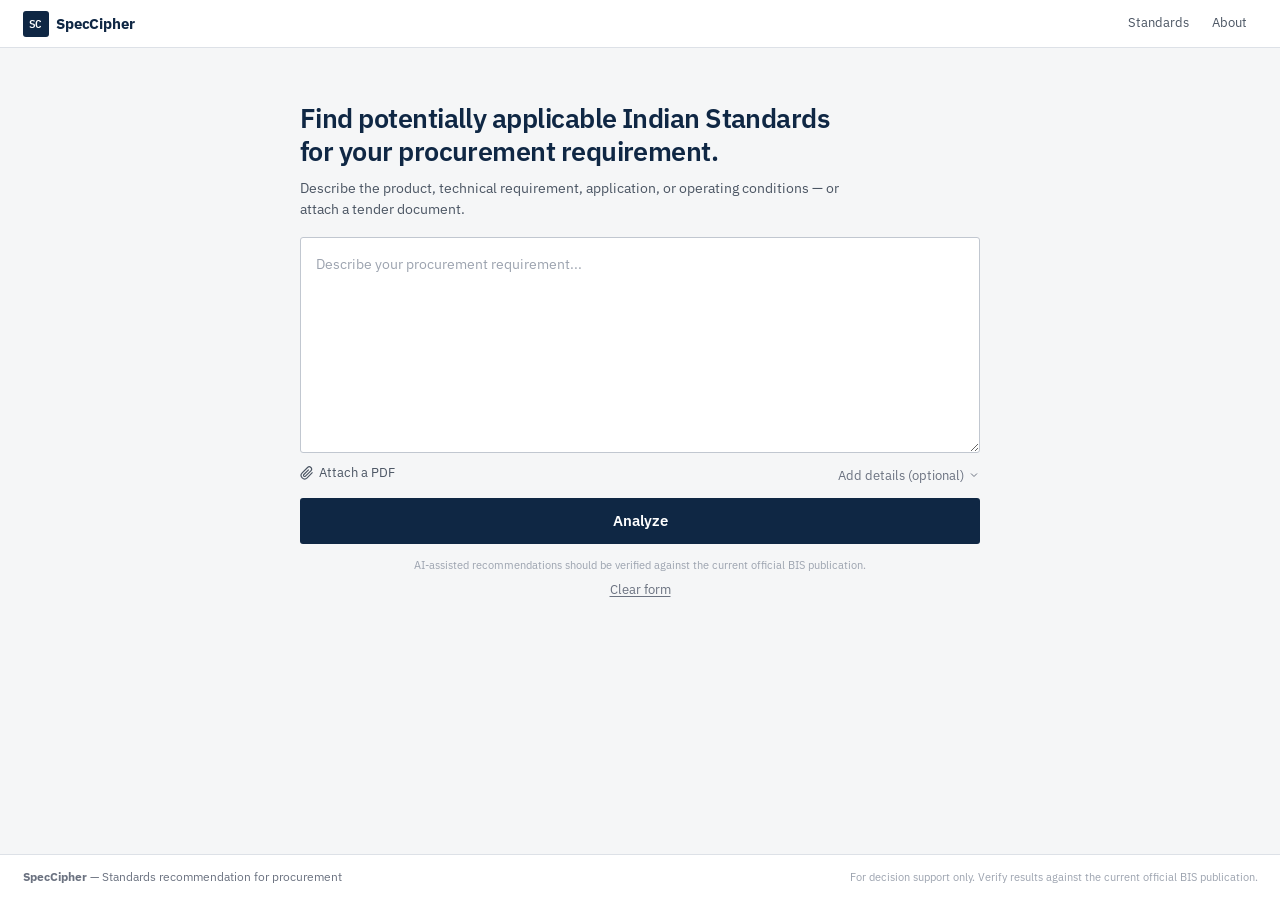
==== frontend/index.html @ 893dad4c "refactor: rename frontend directory" ====
<!DOCTYPE html>
<html lang="en">
<head>
  <meta charset="UTF-8">
  <meta name="viewport" content="width=device-width, initial-scale=1.0">
  <title>SpecCipher — Find Indian Standards for Procurement</title>
  <meta name="description" content="Describe a procurement requirement or upload a tender document to identify potentially applicable Indian Standards.">
  <link rel="stylesheet" href="css/style.css">
  <link rel="stylesheet" href="css/responsive.css">
</head>
<body>

  <header class="app-header">
    <div class="header-container">

      <!-- Logo ekhane -->
      <a class="brand-logo" data-view-target="new-analysis" href="#" role="button">
        <div class="brand-glyph" aria-hidden="true">SC</div>
        SpecCipher
      </a>

      <nav class="header-nav" aria-label="Main navigation">
        <button class="nav-btn" data-view-target="search" id="nav-search">
          Standards
        </button>

        <button class="nav-btn" data-view-target="about" id="nav-about">
          About
        </button>
      </nav>

    </div>
  </header>

  <main class="main-wrapper" id="main-content">

    <section
      class="view-section active"
      id="view-new-analysis"
      aria-label="Analyze a specification"
    >
      <form id="spec-analysis-form" novalidate>
        <div class="tool-screen">

          <h1 class="tool-heading">
            Find potentially applicable Indian Standards<br>
            for your procurement requirement.
          </h1>

          <p class="tool-subtext">
            Describe the product, technical requirement, application,
            or operating conditions — or attach a tender document.
          </p>

          <textarea
            id="spec-raw-text"
            class="spec-textarea"
            placeholder="Describe your procurement requirement..."
            rows="8"
            aria-label="Procurement specification"
          ></textarea>

          <!-- File attach aar optional details -->
          <div class="tool-secondary-row">
            <div>
              <input
                type="file"
                id="spec-file-input"
                class="file-hidden-input"
                accept=".pdf,.txt"
                aria-label="Attach a PDF or text document"
              >

              <div
                id="spec-dropzone"
                class="upload-inline-btn"
                role="button"
                tabindex="0"
                aria-label="Attach a PDF"
              >
                <svg
                  width="14"
                  height="14"
                  viewBox="0 0 24 24"
                  fill="none"
                  stroke="currentColor"
                  stroke-width="2"
                  aria-hidden="true"
                >
                  <path d="M21.44 11.05l-9.19 9.19a6 6 0 0 1-8.49-8.49l9.19-9.19a4 4 0 0 1 5.66 5.66l-9.2 9.19a2 2 0 0 1-2.83-2.83l8.49-8.48" />
                </svg>
                Attach a PDF
              </div>
            </div>

            <button
              type="button"
              class="structured-toggle-btn"
              id="toggle-structured-fields"
              aria-expanded="false"
              aria-controls="structured-fields-container"
            >
              Add details (optional)

              <svg
                width="12"
                height="12"
                viewBox="0 0 24 24"
                fill="none"
                stroke="currentColor"
                stroke-width="2"
                aria-hidden="true"
              >
                <polyline points="6 9 12 15 18 9"></polyline>
              </svg>
            </button>
          </div>

          <!-- File select korar por ekhane dekhabe -->
          <div
            class="selected-file-card"
            id="selected-file-preview"
            role="status"
          >
            <div class="file-meta-info">
              <div class="file-type-icon" aria-hidden="true">PDF</div>

              <div>
                <div class="file-name-text" id="file-preview-name">
                  document.pdf
                </div>
                <div class="file-size-text" id="file-preview-size">
                  —
                </div>
              </div>
            </div>

            <button
              type="button"
              class="btn btn-outline btn-sm"
              id="btn-remove-file"
            >
              Remove
            </button>
          </div>

          <!-- Optional details -->
          <div
            class="structured-fields-grid"
            id="structured-fields-container"
            style="display:none;"
            aria-hidden="true"
          >
            <div class="form-group">
              <label for="spec-product" class="form-label">
                Product / item
              </label>
              <input
                type="text"
                id="spec-product"
                class="input-text"
                placeholder="e.g. Submersible pump"
              >
            </div>

            <div class="form-group">
              <label for="spec-application" class="form-label">
                Application
              </label>
              <input
                type="text"
                id="spec-application"
                class="input-text"
                placeholder="e.g. Agricultural irrigation"
              >
            </div>

            <div class="form-group">
              <label for="spec-tech-specs" class="form-label">
                Technical parameters
              </label>
              <input
                type="text"
                id="spec-tech-specs"
                class="input-text"
                placeholder="e.g. 15 kW, 415V, IP68"
              >
            </div>

            <div class="form-group">
              <label for="spec-quantity" class="form-label">
                Quantity
              </label>
              <input
                type="number"
                id="spec-quantity"
                class="input-text"
                placeholder="e.g. 100"
                min="1"
              >
            </div>
          </div>

          <button
            type="submit"
            class="tool-analyze-btn"
            id="btn-submit-analysis"
          >
            Analyze
          </button>

          <p class="tool-disclaimer">
            AI-assisted recommendations should be verified against
            the current official BIS publication.
          </p>

          <div class="tool-clear-link">
            <button
              type="button"
              class="btn-text-link"
              id="btn-clear-spec"
            >
              Clear form
            </button>
          </div>

        </div>
      </form>
    </section>

    <section
      class="view-section"
      id="view-results"
      aria-label="Analysis results"
    >
      <div class="results-back-nav">
        <div class="results-back-nav-left">
          <button class="btn-text-link" data-view-target="new-analysis">
            ← New search
          </button>
        </div>

        <div
          class="results-compare-hint"
          id="results-compare-hint"
          style="display:none;"
        ></div>
      </div>

      <div class="empty-state-box" id="results-empty-state">
        <svg
          class="empty-state-icon"
          viewBox="0 0 24 24"
          fill="none"
          stroke="currentColor"
          stroke-width="1.5"
          aria-hidden="true"
        >
          <path d="M14 2H6a2 2 0 0 0-2 2v16a2 2 0 0 0 2 2h12a2 2 0 0 0 2-2V8z"></path>
          <polyline points="14 2 14 8 20 8"></polyline>
          <line x1="16" y1="13" x2="8" y2="13"></line>
          <line x1="16" y1="17" x2="8" y2="17"></line>
        </svg>

        <div class="empty-state-title">
          No analysis yet
        </div>

        <div class="empty-state-desc">
          Submit a procurement specification to begin.
          Results will appear here.
        </div>

        <div class="empty-state-actions">
          <button class="btn btn-primary" data-view-target="new-analysis">
            Analyze a specification
          </button>
        </div>
      </div>

      <div
        class="results-container"
        id="results-content-area"
        style="display:none;"
      >
        <div class="results-summary-banner">
          <div>
            <div
              class="query-meta-title"
              id="result-query-timestamp"
            >
              Analysis
            </div>

            <div
              class="query-text-preview"
              id="result-query-preview"
            >
              Procurement requirement
            </div>
          </div>

          <div class="results-action-group">
            <button
              class="btn btn-outline btn-sm"
              id="btn-refine-spec"
            >
              Refine specification
            </button>
          </div>
        </div>

        <div class="understood-specs-card">
          <div class="panel-header">
            <div class="panel-title">
              <svg
                width="14"
                height="14"
                viewBox="0 0 24 24"
                fill="none"
                stroke="currentColor"
                stroke-width="2"
                aria-hidden="true"
              >
                <polyline points="20 6 9 17 4 12"></polyline>
              </svg>
              What we understood
            </div>
          </div>

          <div
            class="specs-grid-layout"
            id="understood-specs-grid"
          ></div>

          <div
            class="missing-info-banner"
            id="missing-info-box"
            style="display:none;"
            role="status"
          >
            <svg
              class="missing-info-icon"
              width="16"
              height="16"
              viewBox="0 0 24 24"
              fill="none"
              stroke="currentColor"
              stroke-width="2"
              aria-hidden="true"
            >
              <circle cx="12" cy="12" r="10"></circle>
              <line x1="12" y1="8" x2="12" y2="12"></line>
              <line x1="12" y1="16" x2="12.01" y2="16"></line>
            </svg>

            <div>
              <div class="missing-info-title">
                Specification incomplete
              </div>

              <div>
                Providing the following may improve matching accuracy:
              </div>

              <ul
                class="missing-info-list"
                id="missing-info-list"
              ></ul>

              <div style="margin-top:0.65rem;">
                <button
                  class="btn btn-sm btn-secondary"
                  data-view-target="new-analysis"
                >
                  Refine specification
                </button>
              </div>
            </div>
          </div>
        </div>

        <div
          class="institutional-notice"
          id="results-global-warnings"
          style="display:none; background:var(--status-low-bg); border-color:var(--status-low-border); color:var(--status-low-text);"
          role="alert"
        ></div>

        <div class="ranked-standards-section">
          <div class="standards-count-header">
            <div
              class="standards-count-title"
              id="recommendations-count-text"
            >
              Potentially applicable standards
            </div>

            <div
              class="standards-filter-pills"
              role="group"
              aria-label="Filter results"
            >
              <button class="filter-pill active" data-filter="all">
                All
              </button>

              <button class="filter-pill" data-filter="high">
                High confidence
              </button>

              <button class="filter-pill" data-filter="moderate">
                Moderate
              </button>

              <button class="filter-pill" data-filter="current">
                Current only
              </button>
            </div>
          </div>

          <div
            id="ranked-standards-list"
            style="display:flex; flex-direction:column; gap:0.65rem;"
          ></div>
        </div>
      </div>
    </section>

    <section
      class="view-section"
      id="view-search"
      aria-label="Search Indian Standards"
    >
      <div class="view-header">
        <div class="view-title-group-actions">
          <div>
            <div class="view-pretitle">Standards</div>
            <h1 class="view-title">Search Indian Standards</h1>
            <p class="view-description">
              Look up a standard by IS number or keyword.
            </p>
          </div>
        </div>
      </div>

      <div class="search-bar-card">
        <form id="standards-search-form">
          <div class="search-input-group">
            <input
              type="text"
              id="search-query-input"
              class="search-field"
              placeholder="IS number or product keyword..."
              aria-label="Search standards"
            >

            <button type="submit" class="btn btn-primary">
              <svg
                width="14"
                height="14"
                viewBox="0 0 24 24"
                fill="none"
                stroke="currentColor"
                stroke-width="2"
                aria-hidden="true"
              >
                <circle cx="11" cy="11" r="8"></circle>
                <line x1="21" y1="21" x2="16.65" y2="16.65"></line>
              </svg>
              Search
            </button>
          </div>
        </form>
      </div>

      <div
        class="empty-state-box"
        id="search-empty-state"
      >
        <svg
          class="empty-state-icon"
          viewBox="0 0 24 24"
          fill="none"
          stroke="currentColor"
          stroke-width="1.5"
          aria-hidden="true"
        >
          <circle cx="11" cy="11" r="8"></circle>
          <line x1="21" y1="21" x2="16.65" y2="16.65"></line>
        </svg>

        <div class="empty-state-title">
          Search the standards catalog
        </div>

        <div class="empty-state-desc">
          Enter an IS number or keyword to search Indian Standards.
        </div>
      </div>

      <div
        class="search-results-table-wrapper"
        id="search-results-wrapper"
        style="display:none;"
      >
        <div
          style="padding:0.6rem 1rem; font-size:0.72rem; color:var(--text-tertiary); border-bottom:1px solid var(--border-default);"
          id="search-results-stats"
          role="status"
        >
          Search results
        </div>

        <table class="tech-table">
          <thead>
            <tr>
              <th style="width:130px;">Standard</th>
              <th>Title</th>
              <th style="width:100px;">Status</th>
              <th style="width:140px; text-align:right;">Action</th>
            </tr>
          </thead>
          <tbody id="search-results-tbody"></tbody>
        </table>
      </div>
    </section>

    <section
      class="view-section"
      id="view-about"
      aria-label="About SpecCipher"
    >
      <div class="view-header">
        <div>
          <div class="view-pretitle">About</div>
          <h1 class="view-title">SpecCipher</h1>
          <p class="view-description">
            Standards recommendation for procurement specifications.
          </p>
        </div>
      </div>

      <article class="about-article">
        <h2>What it does</h2>
        <p>
          SpecCipher helps identify potentially applicable Bureau of Indian
          Standards (BIS) specifications for a procurement requirement.
          Provide a description of what you are procuring and review the
          ranked standards returned by the system.
        </p>

        <h2>How to use it</h2>
        <ul>
          <li>Describe the product, requirement, application, or operating conditions.</li>
          <li>Attach a tender or specification PDF when needed.</li>
          <li>Select Analyze and review the results.</li>
          <li>Open a result to inspect its scope, reasoning, evidence, and related standards.</li>
        </ul>

        <h2>Limitations</h2>
        <p>
          SpecCipher is a <strong>decision-support tool only</strong>.
          Results are indicative and should be verified against the current
          official BIS publication before use in tender documents, procurement
          contracts, or compliance decisions.
        </p>

        <p>
          SpecCipher is not affiliated with or operated by the Bureau of Indian Standards.
        </p>
      </article>
    </section>

  </main>

  <div
    class="analysis-progress-modal"
    id="analysis-progress-modal"
    role="dialog"
    aria-modal="true"
    aria-label="Analyzing specification"
  >
    <div class="progress-box">
      <div class="progress-header">
        <div class="progress-title">Analyzing specification</div>
      </div>

      <div
        class="progress-bar-wrap"
        role="progressbar"
        aria-label="Analysis in progress"
      >
        <div class="progress-bar-fill"></div>
      </div>

      <div class="progress-stepper-list">
        <div class="progress-step-item pending" id="step-item-1">
          <div class="step-num-indicator" aria-hidden="true">01</div>
          <div class="step-content-meta">
            <div class="step-name">Please wait</div>
            <div class="step-desc">Your specification is being processed.</div>
          </div>
        </div>
      </div>
    </div>
  </div>

  <div
    class="drawer-overlay"
    id="standard-details-drawer"
    role="dialog"
    aria-modal="true"
    aria-label="Standard details"
  >
    <div class="drawer-panel">
      <div class="drawer-header">
        <div>
          <div class="drawer-header-meta">
            <span class="standard-id-tag" id="drawer-standard-id">IS —</span>
            <span class="status-badge current" id="drawer-status-badge">Active</span>
            <span class="brand-badge" id="drawer-version-tag" style="display:none;"></span>
          </div>

          <div class="drawer-title" id="drawer-standard-title">
            Standard title
          </div>
        </div>

        <button class="drawer-close-btn" aria-label="Close">
          ✕
        </button>
      </div>

      <div class="drawer-body">
        <div class="document-meta-grid">
          <div class="doc-meta-item">
            <div class="doc-meta-label">Relevance</div>
            <div class="doc-meta-val" id="drawer-score-val">—</div>
          </div>

          <div class="doc-meta-item">
            <div class="doc-meta-label">Confidence</div>
            <div class="doc-meta-val" id="drawer-conf-val">—</div>
          </div>

          <div class="doc-meta-item">
            <div class="doc-meta-label">Evidence excerpts</div>
            <div class="doc-meta-val" id="drawer-clauses-count">—</div>
          </div>
        </div>

        <div>
          <div class="detail-section-title">Scope</div>
          <div class="scope-text-block" id="drawer-scope-content">
            Scope information provided by the backend.
          </div>
        </div>

        <div>
          <div class="detail-section-title">Why this result</div>
          <div class="matched-tags-list" id="drawer-matched-list"></div>
        </div>

        <div>
          <div class="detail-section-title">Supporting evidence</div>
          <div class="evidence-card-list" id="drawer-evidence-list"></div>
        </div>

        <div>
          <div class="detail-section-title">Related standards</div>
          <div class="relationship-graph-container">
            <div
              id="graph-empty-state"
              class="empty-state-box"
              style="padding:1.5rem 1rem; border:none;"
            >
              <div class="empty-state-desc">
                No related standards data returned for this result.
              </div>
            </div>

            <svg
              id="standards-graph-svg"
              class="graph-svg-wrapper"
              style="display:none;"
              aria-label="Related standards graph"
            ></svg>

            <div class="graph-legend">
              <div class="legend-item">
                <span class="legend-color" style="background:#0f2744;"></span>
                Target
              </div>
              <div class="legend-item">
                <span class="legend-color" style="background:#1d4ed8;"></span>
                Test standard
              </div>
              <div class="legend-item">
                <span class="legend-color" style="background:#ea580c;"></span>
                Safety standard
              </div>
              <div class="legend-item">
                <span class="legend-color" style="background:#16a34a;"></span>
                Normative reference
              </div>
              <div class="legend-item">
                <span class="legend-color" style="background:#7c3aed;"></span>
                Allied standard
              </div>
            </div>
          </div>
        </div>
      </div>
    </div>
  </div>

  <footer class="app-footer">
    <div class="footer-container">
      <div>
        <strong>SpecCipher</strong>
        — Standards recommendation for procurement
      </div>

      <div class="footer-disclaimer">
        For decision support only. Verify results against the current official BIS publication.
      </div>
    </div>
  </footer>

  <script src="js/config.js"></script>
  <script src="js/api.js"></script>
  <script src="js/ui.js"></script>
  <script src="js/graph.js"></script>
  <script src="js/details.js"></script>
  <script src="js/results.js"></script>
  <script src="js/search.js"></script>
  <script src="js/analyze.js"></script>
  <script src="js/app.js"></script>

</body>
</html>
---- frontend/css/style.css ----
@import url('https://fonts.googleapis.com/css2?family=IBM+Plex+Mono:ital,wght@0,400;0,500;0,600;1,400&family=IBM+Plex+Sans:ital,wght@0,300;0,400;0,500;0,600;0,700;1,400&display=swap');

:root {
  --bg-app: #f5f6f7;
  --bg-surface: #ffffff;
  --bg-surface-elevated: #f1f3f5;
  --bg-subtle: #f8f9fa;
  --bg-muted: #e8eaed;

  --text-primary: #1a1d23;
  --text-secondary: #4b5563;
  --text-tertiary: #6b7280;
  --text-muted: #9ca3af;

  --brand-primary: #0f2744;
  --brand-primary-light: #1a3a5c;
  --brand-accent: #1d4ed8;
  --brand-accent-hover: #1e40af;
  --brand-focus-ring: rgba(29, 78, 216, 0.18);

  --status-high-bg: #f0fdf4;
  --status-high-text: #14532d;
  --status-high-border: #bbf7d0;
  --status-high-dot: #16a34a;

  --status-mod-bg: #fffbeb;
  --status-mod-text: #78350f;
  --status-mod-border: #fde68a;
  --status-mod-dot: #d97706;

  --status-low-bg: #fff7ed;
  --status-low-text: #9a3412;
  --status-low-border: #fed7aa;
  --status-low-dot: #ea580c;

  --status-withdrawn-bg: #fef2f2;
  --status-withdrawn-text: #991b1b;
  --status-withdrawn-border: #fecaca;

  --status-info-bg: #eff6ff;
  --status-info-text: #1e3a8a;
  --status-info-border: #bfdbfe;

  --border-strong: #c1c7d0;
  --border-default: #dde1e7;
  --border-subtle: #edf0f3;

  --shadow-sm: 0 1px 2px rgba(15, 23, 42, 0.04);
  --shadow-md: 0 2px 8px rgba(15, 23, 42, 0.07);
  --shadow-lg: 0 4px 20px rgba(15, 23, 42, 0.10);
  --shadow-drawer: -2px 0 24px rgba(15, 23, 42, 0.10);

  --font-sans: "IBM Plex Sans", "Inter", system-ui, -apple-system, sans-serif;
  --font-mono: "IBM Plex Mono", "Courier New", monospace;

  --header-height: 48px;
  --max-content-width: 1280px;
  --tool-max-width: 680px;

  --radius-xs: 2px;
  --radius-sm: 3px;
  --radius-md: 4px;
}

*,
*::before,
*::after {
  box-sizing: border-box;
  margin: 0;
  padding: 0;
}

html {
  font-size: 15px;
  font-family: var(--font-sans);
  color: var(--text-primary);
  background: var(--bg-app);
  line-height: 1.55;
  -webkit-font-smoothing: antialiased;
}

body {
  min-height: 100vh;
  display: flex;
  flex-direction: column;
  background: var(--bg-app);
}

a {
  color: var(--brand-accent);
  text-decoration: none;
}

a:hover {
  text-decoration: underline;
}

button,
input,
textarea,
select {
  font-family: inherit;
  font-size: inherit;
}

code,
kbd,
samp,
pre {
  font-family: var(--font-mono);
}

.app-header {
  height: var(--header-height);
  background: var(--bg-surface);
  border-bottom: 1px solid var(--border-default);
  position: sticky;
  top: 0;
  z-index: 100;
}

.header-container {
  max-width: var(--max-content-width);
  margin: 0 auto;
  height: 100%;
  padding: 0 1.5rem;
  display: flex;
  align-items: center;
  justify-content: space-between;
  gap: 1.5rem;
}

.brand-logo {
  display: flex;
  align-items: center;
  gap: 0.5rem;
  font-size: 1rem;
  font-weight: 700;
  color: var(--brand-primary);
  letter-spacing: -0.01em;
  text-decoration: none;
  flex-shrink: 0;
}

.brand-logo:hover {
  text-decoration: none;
  color: var(--brand-primary);
}

.brand-glyph {
  width: 26px;
  height: 26px;
  background: var(--brand-primary);
  color: #fff;
  border-radius: var(--radius-sm);
  display: flex;
  align-items: center;
  justify-content: center;
  font-family: var(--font-mono);
  font-size: 0.72rem;
  font-weight: 600;
  flex-shrink: 0;
}

.header-nav {
  display: flex;
  align-items: center;
  gap: 0.1rem;
}

.hidden-nav-compat {
  display: none;
  pointer-events: none;
  position: absolute;
  visibility: hidden;
}

.nav-btn {
  background: transparent;
  border: 1px solid transparent;
  border-radius: var(--radius-sm);
  padding: 0.35rem 0.65rem;
  font-size: 0.855rem;
  font-weight: 400;
  color: var(--text-secondary);
  cursor: pointer;
  display: inline-flex;
  align-items: center;
  gap: 0.35rem;
  transition: color 0.12s, background 0.12s;
  line-height: 1;
  white-space: nowrap;
}

.nav-btn:hover {
  color: var(--text-primary);
  background: var(--bg-surface-elevated);
}

.nav-btn.active {
  color: var(--brand-primary);
  font-weight: 600;
  background: var(--bg-surface-elevated);
  border-color: var(--border-default);
}

.nav-btn .badge {
  background: var(--border-strong);
  color: var(--text-primary);
  font-family: var(--font-mono);
  font-size: 0.65rem;
  padding: 0.05rem 0.28rem;
  border-radius: 2px;
  font-weight: 600;
}

.main-wrapper {
  flex: 1;
  max-width: var(--max-content-width);
  width: 100%;
  margin: 0 auto;
  padding: 0 1.5rem;
}

.view-section {
  display: none;
}

.view-section.active {
  display: block;
  animation: fadeIn 0.12s ease;
}

@keyframes fadeIn {
  from {
    opacity: 0;
  }

  to {
    opacity: 1;
  }
}

.tool-screen {
  max-width: var(--tool-max-width);
  margin: 0 auto;
  padding: 3.5rem 0 4rem;
}

.tool-heading {
  font-size: 1.8rem;
  font-weight: 600;
  color: var(--brand-primary);
  line-height: 1.25;
  letter-spacing: -0.02em;
  margin-bottom: 0.65rem;
}

.tool-subtext {
  font-size: 0.9rem;
  color: var(--text-secondary);
  line-height: 1.6;
  margin-bottom: 1.1rem;
  max-width: 560px;
}

.spec-textarea {
  width: 100%;
  min-height: 200px;
  padding: 1rem;
  background: var(--bg-surface);
  border: 1px solid var(--border-strong);
  border-radius: var(--radius-sm);
  font-family: var(--font-sans);
  font-size: 0.93rem;
  color: var(--text-primary);
  line-height: 1.65;
  resize: vertical;
  transition: border-color 0.12s, box-shadow 0.12s;
  display: block;
}

.spec-textarea:focus {
  outline: none;
  border-color: var(--brand-accent);
  box-shadow: 0 0 0 3px var(--brand-focus-ring);
}

.spec-textarea::placeholder {
  color: var(--text-muted);
}

.tool-secondary-row {
  display: flex;
  align-items: center;
  justify-content: space-between;
  margin-top: 0.65rem;
  margin-bottom: 0.75rem;
  gap: 1rem;
}

.upload-inline-btn {
  display: inline-flex;
  align-items: center;
  gap: 0.35rem;
  font-size: 0.84rem;
  color: var(--text-secondary);
  cursor: pointer;
  background: none;
  border: none;
  padding: 0;
  transition: color 0.12s;
  user-select: none;
}

.upload-inline-btn:hover {
  color: var(--text-primary);
}

.upload-inline-btn svg {
  flex-shrink: 0;
}

.upload-inline-btn.dragover {
  color: var(--brand-accent);
}

.file-hidden-input {
  display: none;
}

.structured-toggle-btn {
  display: inline-flex;
  align-items: center;
  gap: 0.3rem;
  font-size: 0.84rem;
  color: var(--text-tertiary);
  background: none;
  border: none;
  cursor: pointer;
  padding: 0;
  transition: color 0.12s;
}

.structured-toggle-btn:hover {
  color: var(--text-secondary);
}

.selected-file-card {
  display: none;
  background: var(--bg-subtle);
  border: 1px solid var(--border-default);
  border-radius: var(--radius-sm);
  padding: 0.6rem 0.85rem;
  margin-bottom: 0.75rem;
  align-items: center;
  justify-content: space-between;
  gap: 1rem;
}

.selected-file-card.visible {
  display: flex;
}

.file-meta-info {
  display: flex;
  align-items: center;
  gap: 0.55rem;
}

.file-type-icon {
  width: 26px;
  height: 26px;
  background: var(--bg-surface-elevated);
  border: 1px solid var(--border-default);
  border-radius: var(--radius-xs);
  display: flex;
  align-items: center;
  justify-content: center;
  font-family: var(--font-mono);
  font-size: 0.6rem;
  font-weight: 600;
  color: var(--text-secondary);
  flex-shrink: 0;
}

.file-name-text {
  font-size: 0.84rem;
  font-weight: 500;
  color: var(--text-primary);
  max-width: 260px;
  white-space: nowrap;
  overflow: hidden;
  text-overflow: ellipsis;
}

.file-size-text {
  font-family: var(--font-mono);
  font-size: 0.7rem;
  color: var(--text-tertiary);
}

.structured-fields-grid {
  display: grid;
  grid-template-columns: 1fr 1fr;
  gap: 0.85rem;
  margin-bottom: 0.85rem;
  padding: 1rem;
  background: var(--bg-subtle);
  border: 1px solid var(--border-default);
  border-radius: var(--radius-sm);
}

.form-group {
  display: flex;
  flex-direction: column;
  gap: 0.3rem;
}

.form-label {
  font-size: 0.8rem;
  font-weight: 500;
  color: var(--text-secondary);
}

.input-text {
  padding: 0.5rem 0.75rem;
  background: var(--bg-surface);
  border: 1px solid var(--border-strong);
  border-radius: var(--radius-sm);
  font-size: 0.88rem;
  color: var(--text-primary);
  transition: border-color 0.12s, box-shadow 0.12s;
}

.input-text:focus {
  outline: none;
  border-color: var(--brand-accent);
  box-shadow: 0 0 0 3px var(--brand-focus-ring);
}

.tool-analyze-btn {
  width: 100%;
  padding: 0.9rem;
  font-size: 1rem;
  font-weight: 600;
  border-radius: var(--radius-sm);
  background: var(--brand-primary);
  color: #fff;
  border: none;
  cursor: pointer;
  display: flex;
  align-items: center;
  justify-content: center;
  gap: 0.5rem;
  transition: background 0.12s;
  margin-top: 0.25rem;
}

.tool-analyze-btn:hover {
  background: var(--brand-primary-light);
}

.tool-analyze-btn:focus-visible {
  outline: 2px solid var(--brand-accent);
  outline-offset: 2px;
}

.tool-analyze-btn:disabled {
  opacity: 0.5;
  cursor: not-allowed;
}

.tool-disclaimer {
  font-size: 0.76rem;
  color: var(--text-muted);
  text-align: center;
  line-height: 1.55;
  margin-top: 0.85rem;
}

.tool-clear-link {
  display: flex;
  justify-content: center;
  margin-top: 0.5rem;
}

.btn-text-link {
  background: none;
  border: none;
  font-family: inherit;
  font-size: 0.84rem;
  color: var(--text-tertiary);
  cursor: pointer;
  padding: 0;
  text-decoration: underline;
  text-underline-offset: 2px;
  transition: color 0.12s;
}

.btn-text-link:hover {
  color: var(--text-secondary);
}

.institutional-notice {
  background: var(--bg-surface);
  border: 1px solid var(--border-default);
  border-left: 3px solid var(--border-strong);
  padding: 0.7rem 1rem;
  border-radius: 0 var(--radius-sm) var(--radius-sm) 0;
  margin-bottom: 1.25rem;
  display: flex;
  align-items: flex-start;
  gap: 0.65rem;
  font-size: 0.83rem;
  color: var(--text-secondary);
  line-height: 1.5;
}

.notice-icon {
  color: var(--text-tertiary);
  flex-shrink: 0;
  margin-top: 0.1rem;
}

.notice-title {
  font-weight: 600;
  color: var(--text-primary);
  margin-bottom: 0.1rem;
}

.view-header {
  padding: 2rem 0 1.5rem;
  border-bottom: 1px solid var(--border-default);
  margin-bottom: 1.5rem;
}

.view-pretitle {
  font-size: 0.7rem;
  font-weight: 500;
  color: var(--text-tertiary);
  margin-bottom: 0.25rem;
  text-transform: uppercase;
  letter-spacing: 0.04em;
}

.view-title {
  font-size: 1.4rem;
  font-weight: 600;
  color: var(--brand-primary);
  letter-spacing: -0.01em;
  line-height: 1.3;
}

.view-title-group-actions {
  display: flex;
  align-items: flex-start;
  justify-content: space-between;
  flex-wrap: wrap;
  gap: 1rem;
}

.view-description {
  margin-top: 0.3rem;
  font-size: 0.88rem;
  color: var(--text-secondary);
  line-height: 1.55;
}

.btn {
  display: inline-flex;
  align-items: center;
  justify-content: center;
  gap: 0.4rem;
  font-weight: 500;
  font-size: 0.875rem;
  padding: 0.5rem 0.9rem;
  border-radius: var(--radius-sm);
  border: 1px solid transparent;
  cursor: pointer;
  transition: all 0.12s;
  line-height: 1.2;
}

.btn-primary {
  background: var(--brand-primary);
  color: #fff;
  border-color: var(--brand-primary);
}

.btn-primary:hover {
  background: var(--brand-primary-light);
  border-color: var(--brand-primary-light);
}

.btn-accent {
  background: var(--brand-accent);
  color: #fff;
  border-color: var(--brand-accent);
}

.btn-accent:hover {
  background: var(--brand-accent-hover);
  border-color: var(--brand-accent-hover);
}

.btn-secondary {
  background: var(--bg-surface);
  color: var(--text-primary);
  border-color: var(--border-strong);
}

.btn-secondary:hover {
  background: var(--bg-surface-elevated);
}

.btn-outline {
  background: transparent;
  color: var(--text-secondary);
  border-color: var(--border-default);
}

.btn-outline:hover {
  background: var(--bg-surface-elevated);
  color: var(--text-primary);
  border-color: var(--border-strong);
}

.btn-sm {
  padding: 0.28rem 0.55rem;
  font-size: 0.8rem;
  border-radius: var(--radius-xs);
}

.btn-lg {
  padding: 0.65rem 1.25rem;
  font-size: 0.95rem;
}

.btn:disabled {
  opacity: 0.5;
  cursor: not-allowed;
}

.btn:focus-visible {
  outline: 2px solid var(--brand-accent);
  outline-offset: 2px;
}

.dashboard-panel {
  background: var(--bg-surface);
  border: 1px solid var(--border-default);
  border-radius: var(--radius-md);
  padding: 1.25rem 1.5rem;
}

.panel-header {
  display: flex;
  align-items: center;
  justify-content: space-between;
  margin-bottom: 1rem;
  padding-bottom: 0.65rem;
  border-bottom: 1px solid var(--border-subtle);
}

.panel-title {
  font-size: 0.875rem;
  font-weight: 600;
  color: var(--text-primary);
  display: flex;
  align-items: center;
  gap: 0.35rem;
}

.system-info-list {
  display: flex;
  flex-direction: column;
  gap: 0;
}

.info-row {
  display: flex;
  justify-content: space-between;
  align-items: center;
  padding: 0.5rem 0;
  border-bottom: 1px solid var(--border-subtle);
}

.info-row:last-child {
  border-bottom: none;
}

.info-label {
  font-size: 0.82rem;
  color: var(--text-secondary);
}

.info-val {
  font-family: var(--font-mono);
  font-size: 0.78rem;
  font-weight: 500;
  color: var(--text-primary);
}

.results-back-nav {
  padding: 1.1rem 0 0.65rem;
  border-bottom: 1px solid var(--border-subtle);
  margin-bottom: 1.25rem;
  display: flex;
  align-items: center;
  justify-content: space-between;
  flex-wrap: wrap;
  gap: 0.75rem;
}

.results-back-nav-left {
  display: flex;
  align-items: center;
  gap: 1rem;
}

.results-compare-hint {
  font-size: 0.78rem;
  color: var(--text-tertiary);
}

.results-container {
  display: flex;
  flex-direction: column;
  gap: 1.5rem;
  padding-bottom: 3rem;
}

.results-summary-banner {
  background: var(--bg-surface);
  border: 1px solid var(--border-default);
  border-radius: var(--radius-md);
  padding: 1rem 1.25rem;
  display: flex;
  justify-content: space-between;
  align-items: center;
  flex-wrap: wrap;
  gap: 0.75rem;
}

.query-meta-title {
  font-size: 0.72rem;
  color: var(--text-tertiary);
  margin-bottom: 0.2rem;
}

.query-text-preview {
  font-size: 0.93rem;
  font-weight: 500;
  color: var(--brand-primary);
  max-width: 700px;
  line-height: 1.4;
}

.results-action-group {
  display: flex;
  gap: 0.4rem;
}

.understood-specs-card {
  background: var(--bg-surface);
  border: 1px solid var(--border-default);
  border-radius: var(--radius-md);
  padding: 1.1rem 1.25rem;
}

.understood-specs-card .panel-header {
  margin-bottom: 0;
}

.specs-grid-layout {
  margin-top: 0.75rem;
  display: flex;
  flex-direction: column;
  gap: 0;
}

.spec-parameter-cell {
  display: grid;
  grid-template-columns: 180px 1fr;
  gap: 0.75rem;
  padding: 0.5rem 0;
  border-bottom: 1px solid var(--border-subtle);
  align-items: baseline;
}

.spec-parameter-cell:last-child {
  border-bottom: none;
}

.param-key {
  font-size: 0.8rem;
  color: var(--text-tertiary);
}

.param-val {
  font-weight: 500;
  font-size: 0.875rem;
  color: var(--text-primary);
  word-break: break-word;
}

.missing-info-banner {
  background: var(--status-low-bg);
  border: 1px solid var(--status-low-border);
  border-left: 3px solid var(--status-low-dot);
  border-radius: 0 var(--radius-sm) var(--radius-sm) 0;
  padding: 0.8rem 1rem;
  margin-top: 0.85rem;
  display: flex;
  align-items: flex-start;
  gap: 0.65rem;
  font-size: 0.84rem;
}

.missing-info-icon {
  color: var(--status-low-dot);
  flex-shrink: 0;
  margin-top: 0.1rem;
}

.missing-info-title {
  font-weight: 600;
  font-size: 0.84rem;
  color: var(--status-low-text);
  margin-bottom: 0.2rem;
  display: flex;
  align-items: center;
  gap: 0.35rem;
}

.missing-info-list {
  font-size: 0.82rem;
  color: var(--status-low-text);
  padding-left: 1rem;
  margin-top: 0.25rem;
  opacity: 0.85;
}

.ranked-standards-section {
  display: flex;
  flex-direction: column;
  gap: 0.75rem;
}

.standards-count-header {
  display: flex;
  justify-content: space-between;
  align-items: center;
  padding-bottom: 0.65rem;
  border-bottom: 1px solid var(--border-default);
  flex-wrap: wrap;
  gap: 0.65rem;
}

.standards-count-title {
  font-size: 1rem;
  font-weight: 600;
  color: var(--brand-primary);
}

.standards-filter-pills {
  display: flex;
  gap: 0.35rem;
  flex-wrap: wrap;
}

.filter-pill {
  font-size: 0.75rem;
  background: var(--bg-surface);
  border: 1px solid var(--border-default);
  padding: 0.18rem 0.5rem;
  border-radius: var(--radius-xs);
  cursor: pointer;
  color: var(--text-secondary);
  transition: all 0.12s;
}

.filter-pill:hover {
  border-color: var(--border-strong);
  color: var(--text-primary);
}

.filter-pill.active {
  background: var(--brand-primary);
  color: #fff;
  border-color: var(--brand-primary);
  font-weight: 500;
}

.standard-record-card {
  background: var(--bg-surface);
  border: 1px solid var(--border-default);
  border-radius: var(--radius-md);
  overflow: hidden;
  transition: border-color 0.12s;
}

.standard-record-card:hover {
  border-color: var(--border-strong);
}

.standard-record-card.highlighted {
  border-color: var(--brand-accent);
  border-left-width: 3px;
}

.record-main-row {
  padding: 1.1rem 1.25rem;
  display: grid;
  grid-template-columns: 44px 1fr auto auto;
  gap: 1.1rem;
  align-items: start;
}

.rank-badge {
  font-family: var(--font-mono);
  font-size: 1rem;
  font-weight: 700;
  color: var(--text-muted);
  padding-top: 0.15rem;
  user-select: none;
}

.standard-info-col {
  display: flex;
  flex-direction: column;
  gap: 0.25rem;
}

.standard-code-row {
  display: flex;
  align-items: center;
  gap: 0.5rem;
  flex-wrap: wrap;
}

.standard-id-tag {
  font-family: var(--font-mono);
  font-size: 0.875rem;
  font-weight: 600;
  color: var(--brand-primary);
}

.brand-badge {
  display: inline-flex;
  align-items: center;
  padding: 0.08rem 0.4rem;
  background: var(--bg-surface-elevated);
  border: 1px solid var(--border-default);
  border-radius: var(--radius-xs);
  font-size: 0.68rem;
  font-weight: 400;
  color: var(--text-tertiary);
}

.status-badge {
  display: inline-flex;
  align-items: center;
  padding: 0.08rem 0.38rem;
  border-radius: var(--radius-xs);
  font-size: 0.67rem;
  font-weight: 500;
  border: 1px solid transparent;
}

.status-badge.current,
.status-badge.active {
  background: var(--status-high-bg);
  color: var(--status-high-text);
  border-color: var(--status-high-border);
}

.status-badge.withdrawn,
.status-badge.superseded {
  background: var(--status-withdrawn-bg);
  color: var(--status-withdrawn-text);
  border-color: var(--status-withdrawn-border);
}

.status-badge.revision {
  background: var(--status-mod-bg);
  color: var(--status-mod-text);
  border-color: var(--status-mod-border);
}

.standard-title-text {
  font-weight: 500;
  font-size: 0.95rem;
  color: var(--brand-primary);
  line-height: 1.4;
}

.standard-meta-chips {
  display: flex;
  gap: 0.65rem;
  margin-top: 0.2rem;
  font-size: 0.75rem;
  color: var(--text-tertiary);
}

.record-metrics-col {
  display: flex;
  flex-direction: column;
  gap: 0.45rem;
  min-width: 120px;
  padding-top: 0.15rem;
}

.metric-item {
  display: flex;
  justify-content: space-between;
  align-items: baseline;
  gap: 0.5rem;
}

.metric-label {
  font-size: 0.72rem;
  color: var(--text-tertiary);
  white-space: nowrap;
}

.metric-score-val {
  font-family: var(--font-mono);
  font-size: 0.82rem;
  font-weight: 600;
  color: var(--text-primary);
}

.confidence-indicator {
  font-size: 0.82rem;
  font-weight: 500;
}

.confidence-indicator.high {
  color: var(--status-high-dot);
}

.confidence-indicator.moderate,
.confidence-indicator.medium {
  color: var(--status-mod-dot);
}

.confidence-indicator.low {
  color: var(--status-low-dot);
}

.record-actions-col {
  display: flex;
  flex-direction: column;
  gap: 0.35rem;
  padding-top: 0.1rem;
}

.record-reasoning-panel {
  background: var(--bg-subtle);
  border-top: 1px solid var(--border-default);
  padding: 1rem 1.25rem 1rem calc(44px + 2.35rem);
  display: grid;
  grid-template-columns: 1fr 1fr;
  gap: 1.25rem;
  font-size: 0.84rem;
}

.reason-box-title {
  font-size: 0.68rem;
  font-weight: 600;
  text-transform: uppercase;
  letter-spacing: 0.05em;
  color: var(--text-tertiary);
  margin-bottom: 0.4rem;
  display: flex;
  align-items: center;
  gap: 0.3rem;
}

.reason-bullets {
  padding-left: 1rem;
  color: var(--text-secondary);
  line-height: 1.55;
}

.matched-tags-list {
  display: flex;
  flex-direction: column;
  gap: 0.3rem;
}

.matched-tag {
  display: inline-flex;
  align-items: center;
  gap: 0.3rem;
  font-size: 0.8rem;
  color: var(--text-secondary);
}

.matched-tag svg {
  color: var(--status-high-dot);
  flex-shrink: 0;
}

.record-warning-banner {
  background: var(--status-low-bg);
  border-top: 1px solid var(--status-low-border);
  padding: 0.5rem 1.25rem 0.5rem calc(44px + 2.35rem);
  display: flex;
  align-items: center;
  gap: 0.5rem;
  font-size: 0.77rem;
  color: var(--status-low-text);
}

.drawer-overlay {
  position: fixed;
  inset: 0;
  background: rgba(15, 23, 42, 0.45);
  z-index: 200;
  display: none;
  justify-content: flex-end;
}

.drawer-overlay.active {
  display: flex;
}

.drawer-panel {
  background: var(--bg-surface);
  width: 100%;
  max-width: 760px;
  height: 100%;
  box-shadow: var(--shadow-drawer);
  display: flex;
  flex-direction: column;
  overflow: hidden;
  animation: slideDrawer 0.2s cubic-bezier(0.16, 1, 0.3, 1);
}

@keyframes slideDrawer {
  from {
    transform: translateX(100%);
  }

  to {
    transform: translateX(0);
  }
}

.drawer-header {
  padding: 1rem 1.5rem;
  border-bottom: 1px solid var(--border-default);
  display: flex;
  justify-content: space-between;
  align-items: flex-start;
}

.drawer-header-meta {
  display: flex;
  align-items: center;
  gap: 0.55rem;
  margin-bottom: 0.25rem;
}

.drawer-title {
  font-size: 1.05rem;
  font-weight: 600;
  color: var(--brand-primary);
  line-height: 1.35;
}

.drawer-close-btn {
  background: transparent;
  border: 1px solid var(--border-default);
  border-radius: var(--radius-sm);
  width: 28px;
  height: 28px;
  display: flex;
  align-items: center;
  justify-content: center;
  cursor: pointer;
  color: var(--text-secondary);
  transition: all 0.12s;
  flex-shrink: 0;
  font-size: 0.85rem;
}

.drawer-close-btn:hover {
  background: var(--bg-surface-elevated);
  color: var(--text-primary);
  border-color: var(--border-strong);
}

.drawer-body {
  padding: 1.5rem;
  overflow-y: auto;
  flex: 1;
  display: flex;
  flex-direction: column;
  gap: 1.5rem;
}

.document-meta-grid {
  display: grid;
  grid-template-columns: repeat(3, 1fr);
  border: 1px solid var(--border-default);
  border-radius: var(--radius-sm);
  overflow: hidden;
}

.doc-meta-item {
  padding: 0.8rem 1rem;
  border-right: 1px solid var(--border-default);
}

.doc-meta-item:last-child {
  border-right: none;
}

.doc-meta-label {
  font-size: 0.67rem;
  text-transform: uppercase;
  letter-spacing: 0.04em;
  color: var(--text-tertiary);
  font-weight: 500;
  margin-bottom: 0.2rem;
}

.doc-meta-val {
  font-weight: 600;
  font-size: 0.875rem;
  color: var(--text-primary);
}

.detail-section-title {
  font-size: 0.72rem;
  font-weight: 600;
  text-transform: uppercase;
  letter-spacing: 0.05em;
  color: var(--text-tertiary);
  margin-bottom: 0.6rem;
  display: flex;
  align-items: center;
  gap: 0.35rem;
  padding-bottom: 0.35rem;
  border-bottom: 1px solid var(--border-subtle);
}

.scope-text-block {
  background: var(--bg-subtle);
  border: 1px solid var(--border-default);
  border-left: 3px solid var(--border-strong);
  padding: 0.9rem 1rem;
  border-radius: 0 var(--radius-sm) var(--radius-sm) 0;
  font-size: 0.875rem;
  color: var(--text-primary);
  line-height: 1.65;
}

.evidence-card-list {
  display: flex;
  flex-direction: column;
  gap: 0.65rem;
}

.evidence-quote-item {
  background: var(--bg-subtle);
  border: 1px solid var(--border-default);
  border-radius: var(--radius-sm);
  padding: 0.8rem 1rem;
}

.evidence-meta-header {
  display: flex;
  justify-content: space-between;
  align-items: center;
  margin-bottom: 0.4rem;
  font-size: 0.72rem;
  color: var(--text-tertiary);
}

.evidence-clause-ref {
  font-family: var(--font-mono);
  font-weight: 600;
  color: var(--brand-accent);
  background: var(--status-info-bg);
  padding: 0.08rem 0.38rem;
  border-radius: var(--radius-xs);
  border: 1px solid var(--status-info-border);
}

.evidence-body-text {
  font-size: 0.84rem;
  color: var(--text-secondary);
  line-height: 1.55;
  padding-left: 0.75rem;
  border-left: 2px solid var(--border-strong);
}

.relationship-graph-container {
  background: var(--bg-surface);
  border: 1px solid var(--border-default);
  border-radius: var(--radius-sm);
  padding: 1rem;
  min-height: 240px;
  display: flex;
  flex-direction: column;
}

.graph-svg-wrapper {
  width: 100%;
  height: 220px;
}

.graph-legend {
  display: flex;
  gap: 0.75rem;
  flex-wrap: wrap;
  margin-top: 0.5rem;
  padding-top: 0.5rem;
  border-top: 1px solid var(--border-subtle);
  font-size: 0.72rem;
}

.legend-item {
  display: flex;
  align-items: center;
  gap: 0.28rem;
  color: var(--text-secondary);
}

.legend-color {
  width: 8px;
  height: 8px;
  border-radius: 1px;
  flex-shrink: 0;
}

.search-bar-card {
  background: var(--bg-surface);
  border: 1px solid var(--border-default);
  border-radius: var(--radius-md);
  padding: 1.1rem;
  margin-bottom: 1.1rem;
}

.search-input-group {
  display: flex;
  gap: 0.55rem;
}

.search-field {
  flex: 1;
  padding: 0.6rem 0.85rem;
  font-size: 0.92rem;
  border: 1px solid var(--border-strong);
  border-radius: var(--radius-sm);
  transition: border-color 0.12s, box-shadow 0.12s;
  background: #fff;
}

.search-field:focus {
  outline: none;
  border-color: var(--brand-accent);
  box-shadow: 0 0 0 3px var(--brand-focus-ring);
}

.search-results-table-wrapper {
  background: var(--bg-surface);
  border: 1px solid var(--border-default);
  border-radius: var(--radius-md);
  overflow-x: auto;
}

.tech-table {
  width: 100%;
  border-collapse: collapse;
  text-align: left;
  font-size: 0.855rem;
}

.tech-table th {
  background: var(--bg-surface-elevated);
  padding: 0.7rem 1rem;
  font-size: 0.7rem;
  font-weight: 600;
  text-transform: uppercase;
  letter-spacing: 0.04em;
  color: var(--text-tertiary);
  border-bottom: 1px solid var(--border-default);
}

.tech-table td {
  padding: 0.8rem 1rem;
  border-bottom: 1px solid var(--border-subtle);
  color: var(--text-primary);
  vertical-align: middle;
}

.tech-table tr:last-child td {
  border-bottom: none;
}

.tech-table tr:hover td {
  background: var(--bg-subtle);
}

.compare-matrix-wrapper {
  background: var(--bg-surface);
  border: 1px solid var(--border-default);
  border-radius: var(--radius-md);
  overflow-x: auto;
}

.compare-matrix-table {
  width: 100%;
  border-collapse: collapse;
  font-size: 0.855rem;
}

.compare-matrix-table th,
.compare-matrix-table td {
  padding: 0.8rem 1rem;
  border: 1px solid var(--border-default);
  vertical-align: top;
}

.compare-matrix-table th {
  background: var(--bg-surface-elevated);
  font-size: 0.875rem;
  font-weight: 600;
  color: var(--brand-primary);
  min-width: 200px;
}

.compare-matrix-table th:first-child {
  width: 160px;
  font-size: 0.7rem;
  font-weight: 600;
  text-transform: uppercase;
  letter-spacing: 0.04em;
  color: var(--text-tertiary);
  background: var(--bg-subtle);
}

.matrix-check {
  color: #16a34a;
  font-weight: 600;
}

.matrix-partial {
  color: #d97706;
  font-weight: 600;
}

.matrix-none {
  color: var(--text-muted);
}

.history-list-card {
  background: var(--bg-surface);
  border: 1px solid var(--border-default);
  border-radius: var(--radius-md);
  overflow: hidden;
}

.history-item-row {
  padding: 0.85rem 1.25rem;
  border-bottom: 1px solid var(--border-subtle);
  display: flex;
  align-items: center;
  justify-content: space-between;
  gap: 1rem;
  transition: background 0.12s;
}

.history-item-row:last-child {
  border-bottom: none;
}

.history-item-row:hover {
  background: var(--bg-subtle);
}

.history-meta-title {
  font-weight: 500;
  font-size: 0.875rem;
  color: var(--text-primary);
  margin-bottom: 0.18rem;
}

.history-timestamp {
  font-family: var(--font-mono);
  font-size: 0.7rem;
  color: var(--text-tertiary);
}

.about-grid {
  display: grid;
  grid-template-columns: 2fr 1fr;
  gap: 1.5rem;
}

.about-article {
  background: var(--bg-surface);
  border: 1px solid var(--border-default);
  border-radius: var(--radius-md);
  padding: 1.75rem;
}

.about-article h2 {
  font-size: 1rem;
  font-weight: 600;
  color: var(--brand-primary);
  margin-top: 1.5rem;
  margin-bottom: 0.55rem;
  padding-bottom: 0.3rem;
  border-bottom: 1px solid var(--border-subtle);
}

.about-article h2:first-of-type {
  margin-top: 0;
}

.about-article p {
  color: var(--text-secondary);
  line-height: 1.65;
  margin-bottom: 0.8rem;
  font-size: 0.9rem;
}

.about-article ul {
  padding-left: 1.1rem;
  margin-bottom: 0.8rem;
  color: var(--text-secondary);
  line-height: 1.6;
  font-size: 0.9rem;
}

.empty-state-box {
  padding: 3rem 2rem;
  text-align: center;
  background: var(--bg-surface);
  border: 1px solid var(--border-default);
  border-radius: var(--radius-md);
  display: flex;
  flex-direction: column;
  align-items: center;
  justify-content: center;
  gap: 0.6rem;
}

.empty-state-icon {
  width: 36px;
  height: 36px;
  color: var(--text-muted);
  margin-bottom: 0.35rem;
}

.empty-state-title {
  font-size: 0.95rem;
  font-weight: 600;
  color: var(--text-primary);
}

.empty-state-desc {
  font-size: 0.86rem;
  color: var(--text-secondary);
  max-width: 420px;
  line-height: 1.55;
}

.empty-state-actions {
  margin-top: 0.65rem;
  display: flex;
  gap: 0.55rem;
  flex-wrap: wrap;
  justify-content: center;
}

.analysis-progress-modal {
  position: fixed;
  inset: 0;
  background: rgba(15, 23, 42, 0.55);
  z-index: 999;
  display: none;
  align-items: center;
  justify-content: center;
  padding: 1.5rem;
}

.analysis-progress-modal.active {
  display: flex;
}

.progress-box {
  background: var(--bg-surface);
  border: 1px solid var(--border-default);
  border-radius: var(--radius-md);
  width: 100%;
  max-width: 420px;
  padding: 1.75rem;
}

.progress-header {
  margin-bottom: 1.25rem;
  padding-bottom: 1rem;
  border-bottom: 1px solid var(--border-default);
}

.progress-title {
  font-size: 1rem;
  font-weight: 600;
  color: var(--brand-primary);
}

.progress-badge {
  display: none;
}

.progress-bar-wrap {
  height: 2px;
  background: var(--border-default);
  border-radius: 1px;
  overflow: hidden;
  margin-bottom: 1.25rem;
}

.progress-bar-fill {
  height: 100%;
  background: var(--brand-accent);
  width: 30%;
  animation: progressIndeterminate 1.8s ease-in-out infinite;
}

@keyframes progressIndeterminate {
  0% {
    transform: translateX(-150%);
    width: 30%;
  }

  60% {
    width: 55%;
  }

  100% {
    transform: translateX(350%);
    width: 30%;
  }
}

.progress-stepper-list {
  display: flex;
  flex-direction: column;
  gap: 0;
  margin-bottom: 1rem;
}

.progress-step-item {
  display: flex;
  align-items: center;
  gap: 0.7rem;
  padding: 0.48rem 0;
  border-bottom: 1px solid var(--border-subtle);
  transition: opacity 0.2s;
}

.progress-step-item:last-child {
  border-bottom: none;
}

.progress-step-item.pending {
  opacity: 0.28;
}

.progress-step-item.active {
  opacity: 1;
}

.progress-step-item.completed {
  opacity: 1;
}

.step-num-indicator {
  width: 20px;
  height: 20px;
  border-radius: 50%;
  display: flex;
  align-items: center;
  justify-content: center;
  font-family: var(--font-mono);
  font-size: 0.65rem;
  font-weight: 600;
  background: var(--bg-surface-elevated);
  color: var(--text-tertiary);
  border: 1px solid var(--border-default);
  flex-shrink: 0;
}

.progress-step-item.active .step-num-indicator {
  background: var(--brand-primary);
  color: #fff;
  border-color: var(--brand-primary);
}

.progress-step-item.completed .step-num-indicator {
  background: var(--status-high-dot);
  color: #fff;
  border-color: var(--status-high-dot);
}

.step-content-meta {
  flex: 1;
}

.step-name {
  font-weight: 500;
  font-size: 0.84rem;
  color: var(--text-primary);
}

.step-desc {
  font-size: 0.74rem;
  color: var(--text-tertiary);
  margin-top: 0.04rem;
}

.progress-cancel-bar {
  display: flex;
  justify-content: flex-end;
  padding-top: 0.65rem;
  border-top: 1px solid var(--border-subtle);
}

.progress-status-text {
  font-size: 0.72rem;
  color: var(--text-tertiary);
  font-family: var(--font-mono);
}

.toast-container {
  position: fixed;
  bottom: 1.25rem;
  right: 1.25rem;
  z-index: 1000;
  display: flex;
  flex-direction: column;
  gap: 0.45rem;
  pointer-events: none;
}

.toast {
  pointer-events: auto;
  background: var(--brand-primary);
  color: #fff;
  border-radius: var(--radius-sm);
  padding: 0.7rem 0.95rem;
  box-shadow: var(--shadow-lg);
  font-size: 0.84rem;
  display: flex;
  align-items: center;
  gap: 0.55rem;
  min-width: 240px;
  max-width: 380px;
  animation: slideToast 0.16s ease;
}

@keyframes slideToast {
  from {
    transform: translateY(6px);
    opacity: 0;
  }

  to {
    transform: translateY(0);
    opacity: 1;
  }
}

.toast.toast-error {
  background: #991b1b;
}

.toast.toast-success {
  background: #14532d;
}

.toast.toast-warning {
  background: #78350f;
}

.app-footer {
  background: var(--bg-surface);
  border-top: 1px solid var(--border-default);
  padding: 0.9rem 0;
  margin-top: 3rem;
  font-size: 0.78rem;
  color: var(--text-tertiary);
}

.footer-container {
  max-width: var(--max-content-width);
  margin: 0 auto;
  padding: 0 1.5rem;
  display: flex;
  justify-content: space-between;
  align-items: center;
  flex-wrap: wrap;
  gap: 0.5rem;
}

.footer-disclaimer {
  font-size: 0.7rem;
  color: var(--text-muted);
}

.api-status-pill {
  display: none !important;
}

.status-indicator-dot {
  display: none;
}

#status-indicator-text {
  display: none;
}
---- frontend/css/responsive.css ----
@media (max-width: 900px) {
  .about-grid {
    grid-template-columns: 1fr;
  }

  .record-main-row {
    grid-template-columns: 40px 1fr;
    gap: 0.85rem;
  }

  .record-metrics-col {
    grid-column: 1 / -1;
    flex-direction: row;
    flex-wrap: wrap;
    gap: 1.25rem;
  }

  .record-actions-col {
    grid-column: 1 / -1;
    flex-direction: row;
    flex-wrap: wrap;
    gap: 0.35rem;
  }

  .record-reasoning-panel {
    grid-template-columns: 1fr;
    padding-left: calc(40px + 1.85rem);
  }

  .record-warning-banner {
    padding-left: calc(40px + 1.85rem);
  }
}

@media (max-width: 768px) {
  .header-container {
    padding: 0 1rem;
    gap: 0.75rem;
  }

  .header-nav {
    gap: 0.1rem;
  }

  .main-wrapper {
    padding: 0 1rem;
  }

  .tool-screen {
    padding: 2.25rem 0 3rem;
  }

  .tool-heading {
    font-size: 1.45rem;
  }

  .structured-fields-grid {
    grid-template-columns: 1fr;
  }

  .record-main-row {
    grid-template-columns: 1fr;
    padding: 0.9rem 1rem;
  }

  .rank-badge {
    display: none;
  }

  .record-reasoning-panel {
    padding: 0.85rem 1rem;
    grid-template-columns: 1fr;
  }

  .record-warning-banner {
    padding: 0.5rem 1rem;
  }

  .drawer-panel {
    max-width: 100%;
  }

  .document-meta-grid {
    grid-template-columns: 1fr 1fr;
  }

  .doc-meta-item:nth-child(2) {
    border-right: none;
  }

  .results-summary-banner {
    flex-direction: column;
    align-items: flex-start;
  }

  .standards-count-header {
    flex-direction: column;
    align-items: flex-start;
  }

  .spec-parameter-cell {
    grid-template-columns: 140px 1fr;
  }

  .compare-matrix-wrapper {
    overflow-x: auto;
  }

  .toast-container {
    right: 0.85rem;
    bottom: 0.85rem;
    left: 0.85rem;
  }

  .toast {
    min-width: unset;
    width: 100%;
    max-width: 100%;
  }

  .footer-container {
    flex-direction: column;
    text-align: center;
    gap: 0.3rem;
  }
}

@media (max-width: 520px) {
  .tool-heading {
    font-size: 1.3rem;
  }

  .tool-secondary-row {
    flex-direction: column;
    align-items: flex-start;
    gap: 0.6rem;
  }

  .tool-analyze-btn {
    padding: 0.85rem;
    font-size: 0.95rem;
  }

  .spec-parameter-cell {
    grid-template-columns: 1fr;
    gap: 0.15rem;
  }

  .document-meta-grid {
    grid-template-columns: 1fr;
  }

  .doc-meta-item {
    border-right: none;
    border-bottom: 1px solid var(--border-default);
    padding: 0.65rem 0.85rem;
  }

  .doc-meta-item:last-child {
    border-bottom: none;
  }

  .search-input-group {
    flex-direction: column;
  }

  .view-title {
    font-size: 1.25rem;
  }

  .results-back-nav {
    flex-direction: column;
    align-items: flex-start;
    gap: 0.5rem;
  }
}
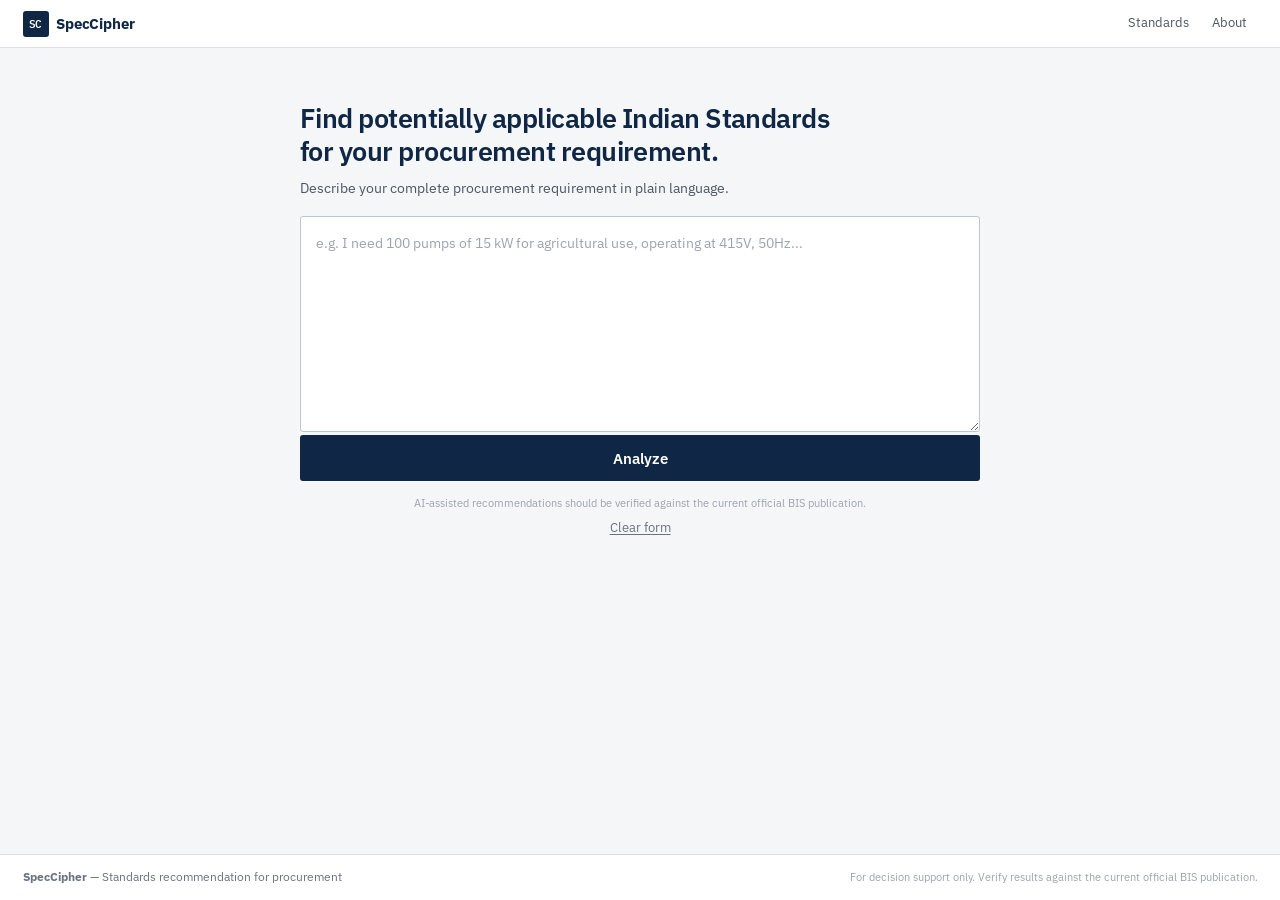
==== commit 48ddcb20: "Update index.html" ====
--- a/frontend/index.html
+++ b/frontend/index.html
@@ -1,742 +1,593 @@
 <!DOCTYPE html>
 <html lang="en">
-<head>
-  <meta charset="UTF-8">
-  <meta name="viewport" content="width=device-width, initial-scale=1.0">
-  <title>SpecCipher — Find Indian Standards for Procurement</title>
-  <meta name="description" content="Describe a procurement requirement or upload a tender document to identify potentially applicable Indian Standards.">
-  <link rel="stylesheet" href="css/style.css">
-  <link rel="stylesheet" href="css/responsive.css">
-</head>
-<body>
-
+ <head>
+  <meta charset="utf-8"/>
+  <meta content="width=device-width, initial-scale=1.0" name="viewport"/>
+  <title>
+   SpecCipher &mdash; Find Indian Standards for Procurement
+  </title>
+  <meta content="Describe a procurement requirement in plain language to identify potentially applicable Indian Standards. AI-assisted, requires verification." name="description"/>
+  <link href="css/style.css" rel="stylesheet"/>
+  <link href="css/responsive.css" rel="stylesheet"/>
+ </head>
+ <body>
   <header class="app-header">
-    <div class="header-container">
-
-      <!-- Logo ekhane -->
-      <a class="brand-logo" data-view-target="new-analysis" href="#" role="button">
-        <div class="brand-glyph" aria-hidden="true">SC</div>
-        SpecCipher
-      </a>
-
-      <nav class="header-nav" aria-label="Main navigation">
-        <button class="nav-btn" data-view-target="search" id="nav-search">
-          Standards
+   <div class="header-container">
+    <a class="brand-logo" data-view-target="new-analysis" href="#" role="button">
+     <div aria-hidden="true" class="brand-glyph">
+      SC
+     </div>
+     SpecCipher
+    </a>
+    <nav aria-label="Utility navigation" class="header-nav">
+     <button class="nav-btn" data-view-target="search" id="nav-search">
+      Standards
+     </button>
+     <button class="nav-btn" data-view-target="about" id="nav-about">
+      About
+     </button>
+    </nav>
+   </div>
+  </header>
+  <main class="main-wrapper" id="main-content">
+   <section aria-label="Analyze a specification" class="view-section active" id="view-new-analysis">
+    <form id="spec-analysis-form" novalidate="">
+     <div class="tool-screen">
+      <h1 class="tool-heading">
+       Find potentially applicable Indian Standards
+       <br/>
+       for your procurement requirement.
+      </h1>
+      <p class="tool-subtext">
+       Describe your complete procurement requirement in plain language.
+      </p>
+      <textarea aria-label="Procurement specification" class="spec-textarea" id="spec-raw-text" placeholder="e.g. I need 100 pumps of 15 kW for agricultural use, operating at 415V, 50Hz..." rows="8"></textarea>
+      <button class="tool-analyze-btn" id="btn-submit-analysis" type="submit">
+       Analyze
+      </button>
+      <p class="tool-disclaimer">
+       AI-assisted recommendations should be verified against
+            the current official BIS publication.
+      </p>
+      <div class="tool-clear-link">
+       <button class="btn-text-link" id="btn-clear-spec" type="button">
+        Clear form
+       </button>
+      </div>
+     </div>
+    </form>
+   </section>
+   <section aria-label="Analysis results" class="view-section" id="view-results">
+    <div class="results-back-nav">
+     <div class="results-back-nav-left">
+      <button class="btn-text-link" data-view-target="new-analysis">
+       &larr; New search
+      </button>
+     </div>
+    </div>
+    <div class="empty-state-box" id="results-empty-state">
+     <svg aria-hidden="true" class="empty-state-icon" fill="none" stroke="currentColor" stroke-width="1.5" viewbox="0 0 24 24">
+      <path d="M14 2H6a2 2 0 0 0-2 2v16a2 2 0 0 0 2 2h12a2 2 0 0 0 2-2V8z">
+      </path>
+      <polyline points="14 2 14 8 20 8">
+      </polyline>
+      <line x1="16" x2="8" y1="13" y2="13">
+      </line>
+      <line x1="16" x2="8" y1="17" y2="17">
+      </line>
+     </svg>
+     <div class="empty-state-title">
+      No analysis yet
+     </div>
+     <div class="empty-state-desc">
+      Submit a procurement specification to begin.
+          Results will appear here.
+     </div>
+     <div class="empty-state-actions">
+      <button class="btn btn-primary" data-view-target="new-analysis">
+       Analyze a specification
+      </button>
+     </div>
+    </div>
+    <div class="results-container" id="results-content-area" style="display:none;">
+     <div class="results-summary-banner">
+      <div>
+       <div class="query-meta-title" id="result-query-timestamp">
+        Analysis
+       </div>
+       <div class="query-text-preview" id="result-query-preview">
+        Procurement requirement
+       </div>
+      </div>
+      <div class="results-action-group">
+       <button class="btn btn-outline btn-sm" id="btn-refine-spec">
+        Refine specification
+       </button>
+      </div>
+     </div>
+     <div class="understood-specs-card">
+      <div class="panel-header">
+       <div class="panel-title">
+        <svg aria-hidden="true" fill="none" height="14" stroke="currentColor" stroke-width="2" viewbox="0 0 24 24" width="14">
+         <polyline points="20 6 9 17 4 12">
+         </polyline>
+        </svg>
+        What we understood
+       </div>
+      </div>
+      <div class="specs-grid-layout" id="understood-specs-grid">
+      </div>
+      <div class="missing-info-banner" id="missing-info-box" role="status" style="display:none;">
+       <svg aria-hidden="true" class="missing-info-icon" fill="none" height="16" stroke="currentColor" stroke-width="2" viewbox="0 0 24 24" width="16">
+        <circle cx="12" cy="12" r="10">
+        </circle>
+        <line x1="12" x2="12" y1="8" y2="12">
+        </line>
+        <line x1="12" x2="12.01" y1="16" y2="16">
+        </line>
+       </svg>
+       <div>
+        <div class="missing-info-title">
+         Specification incomplete
+        </div>
+        <div>
+         Providing the following may improve matching accuracy:
+        </div>
+        <ul class="missing-info-list" id="missing-info-list">
+        </ul>
+        <div style="margin-top:0.65rem;">
+         <button class="btn btn-sm btn-secondary" data-view-target="new-analysis">
+          Refine specification
+         </button>
+        </div>
+       </div>
+      </div>
+     </div>
+     <div class="institutional-notice" id="results-global-warnings" role="alert" style="display:none; background:var(--status-low-bg); border-color:var(--status-low-border); color:var(--status-low-text);">
+     </div>
+     <div class="ranked-standards-section">
+      <div class="standards-count-header">
+       <div class="standards-count-title" id="recommendations-count-text">
+        Potentially applicable standards
+       </div>
+       <div aria-label="Filter results" class="standards-filter-pills" role="group">
+        <button class="filter-pill active" data-filter="all">
+         All
         </button>
-
-        <button class="nav-btn" data-view-target="about" id="nav-about">
-          About
+        <button class="filter-pill" data-filter="high">
+         High confidence
         </button>
-      </nav>
-
-    </div>
-  </header>
-
-  <main class="main-wrapper" id="main-content">
-
-    <section
-      class="view-section active"
-      id="view-new-analysis"
-      aria-label="Analyze a specification"
-    >
-      <form id="spec-analysis-form" novalidate>
-        <div class="tool-screen">
-
-          <h1 class="tool-heading">
-            Find potentially applicable Indian Standards<br>
-            for your procurement requirement.
-          </h1>
-
-          <p class="tool-subtext">
-            Describe the product, technical requirement, application,
-            or operating conditions — or attach a tender document.
-          </p>
-
-          <textarea
-            id="spec-raw-text"
-            class="spec-textarea"
-            placeholder="Describe your procurement requirement..."
-            rows="8"
-            aria-label="Procurement specification"
-          ></textarea>
-
-          <!-- File attach aar optional details -->
-          <div class="tool-secondary-row">
-            <div>
-              <input
-                type="file"
-                id="spec-file-input"
-                class="file-hidden-input"
-                accept=".pdf,.txt"
-                aria-label="Attach a PDF or text document"
-              >
-
-              <div
-                id="spec-dropzone"
-                class="upload-inline-btn"
-                role="button"
-                tabindex="0"
-                aria-label="Attach a PDF"
-              >
-                <svg
-                  width="14"
-                  height="14"
-                  viewBox="0 0 24 24"
-                  fill="none"
-                  stroke="currentColor"
-                  stroke-width="2"
-                  aria-hidden="true"
-                >
-                  <path d="M21.44 11.05l-9.19 9.19a6 6 0 0 1-8.49-8.49l9.19-9.19a4 4 0 0 1 5.66 5.66l-9.2 9.19a2 2 0 0 1-2.83-2.83l8.49-8.48" />
-                </svg>
-                Attach a PDF
-              </div>
-            </div>
-
-            <button
-              type="button"
-              class="structured-toggle-btn"
-              id="toggle-structured-fields"
-              aria-expanded="false"
-              aria-controls="structured-fields-container"
-            >
-              Add details (optional)
-
-              <svg
-                width="12"
-                height="12"
-                viewBox="0 0 24 24"
-                fill="none"
-                stroke="currentColor"
-                stroke-width="2"
-                aria-hidden="true"
-              >
-                <polyline points="6 9 12 15 18 9"></polyline>
-              </svg>
-            </button>
-          </div>
-
-          <!-- File select korar por ekhane dekhabe -->
-          <div
-            class="selected-file-card"
-            id="selected-file-preview"
-            role="status"
-          >
-            <div class="file-meta-info">
-              <div class="file-type-icon" aria-hidden="true">PDF</div>
-
-              <div>
-                <div class="file-name-text" id="file-preview-name">
-                  document.pdf
-                </div>
-                <div class="file-size-text" id="file-preview-size">
-                  —
-                </div>
-              </div>
-            </div>
-
-            <button
-              type="button"
-              class="btn btn-outline btn-sm"
-              id="btn-remove-file"
-            >
-              Remove
-            </button>
-          </div>
-
-          <!-- Optional details -->
-          <div
-            class="structured-fields-grid"
-            id="structured-fields-container"
-            style="display:none;"
-            aria-hidden="true"
-          >
-            <div class="form-group">
-              <label for="spec-product" class="form-label">
-                Product / item
-              </label>
-              <input
-                type="text"
-                id="spec-product"
-                class="input-text"
-                placeholder="e.g. Submersible pump"
-              >
-            </div>
-
-            <div class="form-group">
-              <label for="spec-application" class="form-label">
-                Application
-              </label>
-              <input
-                type="text"
-                id="spec-application"
-                class="input-text"
-                placeholder="e.g. Agricultural irrigation"
-              >
-            </div>
-
-            <div class="form-group">
-              <label for="spec-tech-specs" class="form-label">
-                Technical parameters
-              </label>
-              <input
-                type="text"
-                id="spec-tech-specs"
-                class="input-text"
-                placeholder="e.g. 15 kW, 415V, IP68"
-              >
-            </div>
-
-            <div class="form-group">
-              <label for="spec-quantity" class="form-label">
-                Quantity
-              </label>
-              <input
-                type="number"
-                id="spec-quantity"
-                class="input-text"
-                placeholder="e.g. 100"
-                min="1"
-              >
-            </div>
-          </div>
-
-          <button
-            type="submit"
-            class="tool-analyze-btn"
-            id="btn-submit-analysis"
-          >
-            Analyze
-          </button>
-
-          <p class="tool-disclaimer">
-            AI-assisted recommendations should be verified against
-            the current official BIS publication.
-          </p>
-
-          <div class="tool-clear-link">
-            <button
-              type="button"
-              class="btn-text-link"
-              id="btn-clear-spec"
-            >
-              Clear form
-            </button>
-          </div>
-
-        </div>
-      </form>
-    </section>
-
-    <section
-      class="view-section"
-      id="view-results"
-      aria-label="Analysis results"
-    >
-      <div class="results-back-nav">
-        <div class="results-back-nav-left">
-          <button class="btn-text-link" data-view-target="new-analysis">
-            ← New search
-          </button>
-        </div>
-
-        <div
-          class="results-compare-hint"
-          id="results-compare-hint"
-          style="display:none;"
-        ></div>
-      </div>
-
-      <div class="empty-state-box" id="results-empty-state">
-        <svg
-          class="empty-state-icon"
-          viewBox="0 0 24 24"
-          fill="none"
-          stroke="currentColor"
-          stroke-width="1.5"
-          aria-hidden="true"
-        >
-          <path d="M14 2H6a2 2 0 0 0-2 2v16a2 2 0 0 0 2 2h12a2 2 0 0 0 2-2V8z"></path>
-          <polyline points="14 2 14 8 20 8"></polyline>
-          <line x1="16" y1="13" x2="8" y2="13"></line>
-          <line x1="16" y1="17" x2="8" y2="17"></line>
+        <button class="filter-pill" data-filter="moderate">
+         Moderate
+        </button>
+        <button class="filter-pill" data-filter="current">
+         Current only
+        </button>
+       </div>
+      </div>
+      <div id="ranked-standards-list" style="display:flex; flex-direction:column; gap:0.65rem;">
+      </div>
+     </div>
+    </div>
+   </section>
+   <section aria-label="Search Indian Standards" class="view-section" id="view-search">
+    <div class="view-header">
+     <div class="view-title-group-actions">
+      <div>
+       <div class="view-pretitle">
+        Standards catalog
+       </div>
+       <h1 class="view-title">
+        Search Indian Standards
+       </h1>
+       <p class="view-description">
+        Look up BIS standards by IS number or keyword.
+       </p>
+      </div>
+     </div>
+    </div>
+    <div class="search-bar-card">
+     <form id="standards-search-form">
+      <div class="search-input-group">
+       <input aria-label="Search standards" class="search-field" id="search-query-input" placeholder="IS number or product keyword..." type="text"/>
+       <button class="btn btn-primary" type="submit">
+        <svg aria-hidden="true" fill="none" height="14" stroke="currentColor" stroke-width="2" viewbox="0 0 24 24" width="14">
+         <circle cx="11" cy="11" r="8">
+         </circle>
+         <line x1="21" x2="16.65" y1="21" y2="16.65">
+         </line>
         </svg>
-
-        <div class="empty-state-title">
-          No analysis yet
-        </div>
-
+        Search
+       </button>
+      </div>
+     </form>
+    </div>
+    <div class="empty-state-box" id="search-empty-state">
+     <svg aria-hidden="true" class="empty-state-icon" fill="none" stroke="currentColor" stroke-width="1.5" viewbox="0 0 24 24">
+      <circle cx="11" cy="11" r="8">
+      </circle>
+      <line x1="21" x2="16.65" y1="21" y2="16.65">
+      </line>
+     </svg>
+     <div class="empty-state-title">
+      Search the standards catalog
+     </div>
+     <div class="empty-state-desc">
+      Enter an IS number or keyword to look up Indian Standards.
+     </div>
+    </div>
+    <div class="search-results-table-wrapper" id="search-results-wrapper" style="display:none;">
+     <div id="search-results-stats" role="status" style="padding:0.6rem 1rem; font-size:0.72rem; color:var(--text-tertiary); border-bottom:1px solid var(--border-default);">
+      Search results
+     </div>
+     <table class="tech-table">
+      <thead>
+       <tr>
+        <th style="width:130px;">
+         Standard
+        </th>
+        <th>
+         Title
+        </th>
+        <th style="width:100px;">
+         Status
+        </th>
+        <th style="width:140px; text-align:right;">
+         Action
+        </th>
+       </tr>
+      </thead>
+      <tbody id="search-results-tbody">
+      </tbody>
+     </table>
+    </div>
+   </section>
+   <section aria-label="About SpecCipher" class="view-section" id="view-about">
+    <div class="view-header">
+     <div>
+      <div class="view-pretitle">
+       About
+      </div>
+      <h1 class="view-title">
+       SpecCipher
+      </h1>
+      <p class="view-description">
+       Standards recommendation for procurement specifications.
+      </p>
+     </div>
+    </div>
+    <div class="about-grid">
+     <article class="about-article">
+      <h2>
+       What it does
+      </h2>
+      <p>
+       SpecCipher helps identify potentially applicable Bureau
+            of Indian Standards (BIS) specifications for a given
+            procurement requirement. Provide a description of what
+            you are procuring &mdash; the tool returns a ranked list of
+            candidate standards with evidence of why each was matched.
+      </p>
+      <h2>
+       Who it is for
+      </h2>
+      <p>
+       Procurement officers, technical evaluation committees,
+            and specification writers who need to quickly assess
+            which Indian Standards may apply to a product or service.
+      </p>
+      <h2>
+       How to use it
+      </h2>
+      <ul>
+       <li>
+        Describe the product, technical requirement, or
+              operating conditions in plain language.
+       </li>
+       <li>
+        Describe the complete requirement, including quantity, technical details, application, and operating conditions.
+       </li>
+       <li>
+        Click
+        <strong>
+         Analyze
+        </strong>
+        and review the ranked results.
+       </li>
+       <li>
+        Click
+        <strong>
+         View Details &amp; Evidence
+        </strong>
+        on any result to inspect supporting information.
+       </li>
+      </ul>
+      <h2>
+       Limitations
+      </h2>
+      <p>
+       SpecCipher is a
+       <strong>
+        decision-support tool only
+       </strong>
+       .
+            Results are indicative. All recommendations must be
+            independently verified against the current official BIS
+            publication before use in any tender document, procurement
+            contract, or legal compliance context.
+      </p>
+      <p>
+       SpecCipher is not affiliated with or operated by the
+            Bureau of Indian Standards.
+      </p>
+     </article>
+     <div class="dashboard-panel" style="height:fit-content;">
+      <div class="panel-header">
+       <div class="panel-title">
+        Tool details
+       </div>
+      </div>
+      <div class="system-info-list">
+       <div class="info-row">
+        <span class="info-label">
+         Standards scope
+        </span>
+        <span class="info-val">
+         BIS (Indian)
+        </span>
+       </div>
+       <div class="info-row">
+        <span class="info-label">
+         Input
+        </span>
+        <span class="info-val">
+         Text, PDF
+        </span>
+       </div>
+       <div class="info-row">
+        <span class="info-label">
+         Output
+        </span>
+        <span class="info-val">
+         Decision support
+        </span>
+       </div>
+       <div class="info-row">
+        <span class="info-label">
+         Project
+        </span>
+        <span class="info-val">
+         SIH 2026
+        </span>
+       </div>
+      </div>
+     </div>
+    </div>
+   </section>
+  </main>
+  <div aria-label="Analyzing specification" aria-modal="true" class="analysis-progress-modal" id="analysis-progress-modal" role="dialog">
+   <div class="progress-box">
+    <div class="progress-header">
+     <div class="progress-title">
+      Analyzing specification
+     </div>
+     <div aria-hidden="true" class="progress-badge" id="progress-badge-label">
+     </div>
+    </div>
+    <div aria-label="Analysis in progress" class="progress-bar-wrap" role="progressbar">
+     <div class="progress-bar-fill">
+     </div>
+    </div>
+    <div class="progress-stepper-list">
+     <div class="progress-step-item pending" id="step-item-1">
+      <div aria-hidden="true" class="step-num-indicator">
+       01
+      </div>
+      <div class="step-content-meta">
+       <div class="step-name">
+        Understanding requirements
+       </div>
+       <div class="step-desc">
+        Parsing the specification
+       </div>
+      </div>
+     </div>
+     <div class="progress-step-item pending" id="step-item-2">
+      <div aria-hidden="true" class="step-num-indicator">
+       02
+      </div>
+      <div class="step-content-meta">
+       <div class="step-name">
+        Searching standards
+       </div>
+       <div class="step-desc">
+        Retrieving candidate Indian Standards
+       </div>
+      </div>
+     </div>
+     <div class="progress-step-item pending" id="step-item-3">
+      <div aria-hidden="true" class="step-num-indicator">
+       03
+      </div>
+      <div class="step-content-meta">
+       <div class="step-name">
+        Checking relevance
+       </div>
+       <div class="step-desc">
+        Scoring and verifying status
+       </div>
+      </div>
+     </div>
+     <div class="progress-step-item pending" id="step-item-4">
+      <div aria-hidden="true" class="step-num-indicator">
+       04
+      </div>
+      <div class="step-content-meta">
+       <div class="step-name">
+        Preparing results
+       </div>
+       <div class="step-desc">
+        Compiling recommendations
+       </div>
+      </div>
+     </div>
+     <div aria-hidden="true" class="progress-step-item pending" id="step-item-5" style="display:none;">
+     </div>
+     <div aria-hidden="true" class="progress-step-item pending" id="step-item-6" style="display:none;">
+     </div>
+    </div>
+    <div class="progress-cancel-bar">
+     <span class="progress-status-text">
+      Communicating with backend...
+     </span>
+    </div>
+   </div>
+  </div>
+  <div aria-label="Standard details" aria-modal="true" class="drawer-overlay" id="standard-details-drawer" role="dialog">
+   <div class="drawer-panel">
+    <div class="drawer-header">
+     <div>
+      <div class="drawer-header-meta">
+       <span class="standard-id-tag" id="drawer-standard-id">
+        IS &mdash;
+       </span>
+       <span class="status-badge current" id="drawer-status-badge">
+        Active
+       </span>
+       <span class="brand-badge" id="drawer-version-tag" style="display:none;">
+       </span>
+      </div>
+      <div class="drawer-title" id="drawer-standard-title">
+       Standard title
+      </div>
+     </div>
+     <button aria-label="Close" class="drawer-close-btn">
+      ✕
+     </button>
+    </div>
+    <div class="drawer-body">
+     <div class="document-meta-grid">
+      <div class="doc-meta-item">
+       <div class="doc-meta-label">
+        Relevance
+       </div>
+       <div class="doc-meta-val" id="drawer-score-val">
+        &mdash;
+       </div>
+      </div>
+      <div class="doc-meta-item">
+       <div class="doc-meta-label">
+        Confidence
+       </div>
+       <div class="doc-meta-val" id="drawer-conf-val">
+        &mdash;
+       </div>
+      </div>
+      <div class="doc-meta-item">
+       <div class="doc-meta-label">
+        Evidence excerpts
+       </div>
+       <div class="doc-meta-val" id="drawer-clauses-count">
+        &mdash;
+       </div>
+      </div>
+     </div>
+     <div>
+      <div class="detail-section-title">
+       Scope
+      </div>
+      <div class="scope-text-block" id="drawer-scope-content">
+       Scope information provided by the backend.
+      </div>
+     </div>
+     <div>
+      <div class="detail-section-title">
+       Why this result
+      </div>
+      <div class="matched-tags-list" id="drawer-matched-list">
+      </div>
+     </div>
+     <div>
+      <div class="detail-section-title">
+       Supporting evidence
+      </div>
+      <div class="evidence-card-list" id="drawer-evidence-list">
+      </div>
+     </div>
+     <div>
+      <div class="detail-section-title">
+       Related standards
+      </div>
+      <div class="relationship-graph-container">
+       <div class="empty-state-box" id="graph-empty-state" style="padding:1.5rem 1rem; border:none;">
         <div class="empty-state-desc">
-          Submit a procurement specification to begin.
-          Results will appear here.
-        </div>
-
-        <div class="empty-state-actions">
-          <button class="btn btn-primary" data-view-target="new-analysis">
-            Analyze a specification
-          </button>
-        </div>
-      </div>
-
-      <div
-        class="results-container"
-        id="results-content-area"
-        style="display:none;"
-      >
-        <div class="results-summary-banner">
-          <div>
-            <div
-              class="query-meta-title"
-              id="result-query-timestamp"
-            >
-              Analysis
-            </div>
-
-            <div
-              class="query-text-preview"
-              id="result-query-preview"
-            >
-              Procurement requirement
-            </div>
-          </div>
-
-          <div class="results-action-group">
-            <button
-              class="btn btn-outline btn-sm"
-              id="btn-refine-spec"
-            >
-              Refine specification
-            </button>
-          </div>
-        </div>
-
-        <div class="understood-specs-card">
-          <div class="panel-header">
-            <div class="panel-title">
-              <svg
-                width="14"
-                height="14"
-                viewBox="0 0 24 24"
-                fill="none"
-                stroke="currentColor"
-                stroke-width="2"
-                aria-hidden="true"
-              >
-                <polyline points="20 6 9 17 4 12"></polyline>
-              </svg>
-              What we understood
-            </div>
-          </div>
-
-          <div
-            class="specs-grid-layout"
-            id="understood-specs-grid"
-          ></div>
-
-          <div
-            class="missing-info-banner"
-            id="missing-info-box"
-            style="display:none;"
-            role="status"
-          >
-            <svg
-              class="missing-info-icon"
-              width="16"
-              height="16"
-              viewBox="0 0 24 24"
-              fill="none"
-              stroke="currentColor"
-              stroke-width="2"
-              aria-hidden="true"
-            >
-              <circle cx="12" cy="12" r="10"></circle>
-              <line x1="12" y1="8" x2="12" y2="12"></line>
-              <line x1="12" y1="16" x2="12.01" y2="16"></line>
-            </svg>
-
-            <div>
-              <div class="missing-info-title">
-                Specification incomplete
-              </div>
-
-              <div>
-                Providing the following may improve matching accuracy:
-              </div>
-
-              <ul
-                class="missing-info-list"
-                id="missing-info-list"
-              ></ul>
-
-              <div style="margin-top:0.65rem;">
-                <button
-                  class="btn btn-sm btn-secondary"
-                  data-view-target="new-analysis"
-                >
-                  Refine specification
-                </button>
-              </div>
-            </div>
-          </div>
-        </div>
-
-        <div
-          class="institutional-notice"
-          id="results-global-warnings"
-          style="display:none; background:var(--status-low-bg); border-color:var(--status-low-border); color:var(--status-low-text);"
-          role="alert"
-        ></div>
-
-        <div class="ranked-standards-section">
-          <div class="standards-count-header">
-            <div
-              class="standards-count-title"
-              id="recommendations-count-text"
-            >
-              Potentially applicable standards
-            </div>
-
-            <div
-              class="standards-filter-pills"
-              role="group"
-              aria-label="Filter results"
-            >
-              <button class="filter-pill active" data-filter="all">
-                All
-              </button>
-
-              <button class="filter-pill" data-filter="high">
-                High confidence
-              </button>
-
-              <button class="filter-pill" data-filter="moderate">
-                Moderate
-              </button>
-
-              <button class="filter-pill" data-filter="current">
-                Current only
-              </button>
-            </div>
-          </div>
-
-          <div
-            id="ranked-standards-list"
-            style="display:flex; flex-direction:column; gap:0.65rem;"
-          ></div>
-        </div>
-      </div>
-    </section>
-
-    <section
-      class="view-section"
-      id="view-search"
-      aria-label="Search Indian Standards"
-    >
-      <div class="view-header">
-        <div class="view-title-group-actions">
-          <div>
-            <div class="view-pretitle">Standards</div>
-            <h1 class="view-title">Search Indian Standards</h1>
-            <p class="view-description">
-              Look up a standard by IS number or keyword.
-            </p>
-          </div>
-        </div>
-      </div>
-
-      <div class="search-bar-card">
-        <form id="standards-search-form">
-          <div class="search-input-group">
-            <input
-              type="text"
-              id="search-query-input"
-              class="search-field"
-              placeholder="IS number or product keyword..."
-              aria-label="Search standards"
-            >
-
-            <button type="submit" class="btn btn-primary">
-              <svg
-                width="14"
-                height="14"
-                viewBox="0 0 24 24"
-                fill="none"
-                stroke="currentColor"
-                stroke-width="2"
-                aria-hidden="true"
-              >
-                <circle cx="11" cy="11" r="8"></circle>
-                <line x1="21" y1="21" x2="16.65" y2="16.65"></line>
-              </svg>
-              Search
-            </button>
-          </div>
-        </form>
-      </div>
-
-      <div
-        class="empty-state-box"
-        id="search-empty-state"
-      >
-        <svg
-          class="empty-state-icon"
-          viewBox="0 0 24 24"
-          fill="none"
-          stroke="currentColor"
-          stroke-width="1.5"
-          aria-hidden="true"
-        >
-          <circle cx="11" cy="11" r="8"></circle>
-          <line x1="21" y1="21" x2="16.65" y2="16.65"></line>
-        </svg>
-
-        <div class="empty-state-title">
-          Search the standards catalog
-        </div>
-
-        <div class="empty-state-desc">
-          Enter an IS number or keyword to search Indian Standards.
-        </div>
-      </div>
-
-      <div
-        class="search-results-table-wrapper"
-        id="search-results-wrapper"
-        style="display:none;"
-      >
-        <div
-          style="padding:0.6rem 1rem; font-size:0.72rem; color:var(--text-tertiary); border-bottom:1px solid var(--border-default);"
-          id="search-results-stats"
-          role="status"
-        >
-          Search results
-        </div>
-
-        <table class="tech-table">
-          <thead>
-            <tr>
-              <th style="width:130px;">Standard</th>
-              <th>Title</th>
-              <th style="width:100px;">Status</th>
-              <th style="width:140px; text-align:right;">Action</th>
-            </tr>
-          </thead>
-          <tbody id="search-results-tbody"></tbody>
-        </table>
-      </div>
-    </section>
-
-    <section
-      class="view-section"
-      id="view-about"
-      aria-label="About SpecCipher"
-    >
-      <div class="view-header">
-        <div>
-          <div class="view-pretitle">About</div>
-          <h1 class="view-title">SpecCipher</h1>
-          <p class="view-description">
-            Standards recommendation for procurement specifications.
-          </p>
-        </div>
-      </div>
-
-      <article class="about-article">
-        <h2>What it does</h2>
-        <p>
-          SpecCipher helps identify potentially applicable Bureau of Indian
-          Standards (BIS) specifications for a procurement requirement.
-          Provide a description of what you are procuring and review the
-          ranked standards returned by the system.
-        </p>
-
-        <h2>How to use it</h2>
-        <ul>
-          <li>Describe the product, requirement, application, or operating conditions.</li>
-          <li>Attach a tender or specification PDF when needed.</li>
-          <li>Select Analyze and review the results.</li>
-          <li>Open a result to inspect its scope, reasoning, evidence, and related standards.</li>
-        </ul>
-
-        <h2>Limitations</h2>
-        <p>
-          SpecCipher is a <strong>decision-support tool only</strong>.
-          Results are indicative and should be verified against the current
-          official BIS publication before use in tender documents, procurement
-          contracts, or compliance decisions.
-        </p>
-
-        <p>
-          SpecCipher is not affiliated with or operated by the Bureau of Indian Standards.
-        </p>
-      </article>
-    </section>
-
-  </main>
-
-  <div
-    class="analysis-progress-modal"
-    id="analysis-progress-modal"
-    role="dialog"
-    aria-modal="true"
-    aria-label="Analyzing specification"
-  >
-    <div class="progress-box">
-      <div class="progress-header">
-        <div class="progress-title">Analyzing specification</div>
-      </div>
-
-      <div
-        class="progress-bar-wrap"
-        role="progressbar"
-        aria-label="Analysis in progress"
-      >
-        <div class="progress-bar-fill"></div>
-      </div>
-
-      <div class="progress-stepper-list">
-        <div class="progress-step-item pending" id="step-item-1">
-          <div class="step-num-indicator" aria-hidden="true">01</div>
-          <div class="step-content-meta">
-            <div class="step-name">Please wait</div>
-            <div class="step-desc">Your specification is being processed.</div>
-          </div>
-        </div>
-      </div>
-    </div>
+         No related standards data returned for this result.
+        </div>
+       </div>
+       <svg aria-label="Related standards graph" class="graph-svg-wrapper" id="standards-graph-svg" style="display:none;">
+       </svg>
+       <div class="graph-legend">
+        <div class="legend-item">
+         <span class="legend-color" style="background:#0f2744;">
+         </span>
+         Target
+        </div>
+        <div class="legend-item">
+         <span class="legend-color" style="background:#1d4ed8;">
+         </span>
+         Test standard
+        </div>
+        <div class="legend-item">
+         <span class="legend-color" style="background:#ea580c;">
+         </span>
+         Safety standard
+        </div>
+        <div class="legend-item">
+         <span class="legend-color" style="background:#16a34a;">
+         </span>
+         Normative reference
+        </div>
+        <div class="legend-item">
+         <span class="legend-color" style="background:#7c3aed;">
+         </span>
+         Allied standard
+        </div>
+       </div>
+      </div>
+     </div>
+    </div>
+   </div>
   </div>
-
-  <div
-    class="drawer-overlay"
-    id="standard-details-drawer"
-    role="dialog"
-    aria-modal="true"
-    aria-label="Standard details"
-  >
-    <div class="drawer-panel">
-      <div class="drawer-header">
-        <div>
-          <div class="drawer-header-meta">
-            <span class="standard-id-tag" id="drawer-standard-id">IS —</span>
-            <span class="status-badge current" id="drawer-status-badge">Active</span>
-            <span class="brand-badge" id="drawer-version-tag" style="display:none;"></span>
-          </div>
-
-          <div class="drawer-title" id="drawer-standard-title">
-            Standard title
-          </div>
-        </div>
-
-        <button class="drawer-close-btn" aria-label="Close">
-          ✕
-        </button>
-      </div>
-
-      <div class="drawer-body">
-        <div class="document-meta-grid">
-          <div class="doc-meta-item">
-            <div class="doc-meta-label">Relevance</div>
-            <div class="doc-meta-val" id="drawer-score-val">—</div>
-          </div>
-
-          <div class="doc-meta-item">
-            <div class="doc-meta-label">Confidence</div>
-            <div class="doc-meta-val" id="drawer-conf-val">—</div>
-          </div>
-
-          <div class="doc-meta-item">
-            <div class="doc-meta-label">Evidence excerpts</div>
-            <div class="doc-meta-val" id="drawer-clauses-count">—</div>
-          </div>
-        </div>
-
-        <div>
-          <div class="detail-section-title">Scope</div>
-          <div class="scope-text-block" id="drawer-scope-content">
-            Scope information provided by the backend.
-          </div>
-        </div>
-
-        <div>
-          <div class="detail-section-title">Why this result</div>
-          <div class="matched-tags-list" id="drawer-matched-list"></div>
-        </div>
-
-        <div>
-          <div class="detail-section-title">Supporting evidence</div>
-          <div class="evidence-card-list" id="drawer-evidence-list"></div>
-        </div>
-
-        <div>
-          <div class="detail-section-title">Related standards</div>
-          <div class="relationship-graph-container">
-            <div
-              id="graph-empty-state"
-              class="empty-state-box"
-              style="padding:1.5rem 1rem; border:none;"
-            >
-              <div class="empty-state-desc">
-                No related standards data returned for this result.
-              </div>
-            </div>
-
-            <svg
-              id="standards-graph-svg"
-              class="graph-svg-wrapper"
-              style="display:none;"
-              aria-label="Related standards graph"
-            ></svg>
-
-            <div class="graph-legend">
-              <div class="legend-item">
-                <span class="legend-color" style="background:#0f2744;"></span>
-                Target
-              </div>
-              <div class="legend-item">
-                <span class="legend-color" style="background:#1d4ed8;"></span>
-                Test standard
-              </div>
-              <div class="legend-item">
-                <span class="legend-color" style="background:#ea580c;"></span>
-                Safety standard
-              </div>
-              <div class="legend-item">
-                <span class="legend-color" style="background:#16a34a;"></span>
-                Normative reference
-              </div>
-              <div class="legend-item">
-                <span class="legend-color" style="background:#7c3aed;"></span>
-                Allied standard
-              </div>
-            </div>
-          </div>
-        </div>
-      </div>
-    </div>
-  </div>
-
   <footer class="app-footer">
-    <div class="footer-container">
-      <div>
-        <strong>SpecCipher</strong>
-        — Standards recommendation for procurement
-      </div>
-
-      <div class="footer-disclaimer">
-        For decision support only. Verify results against the current official BIS publication.
-      </div>
-    </div>
+   <div class="footer-container">
+    <div>
+     <strong>
+      SpecCipher
+     </strong>
+     &mdash; Standards recommendation for procurement
+    </div>
+    <div class="footer-disclaimer">
+     For decision support only. Verify results against the current official BIS publication.
+    </div>
+   </div>
   </footer>
-
-  <script src="js/config.js"></script>
-  <script src="js/api.js"></script>
-  <script src="js/ui.js"></script>
-  <script src="js/graph.js"></script>
-  <script src="js/details.js"></script>
-  <script src="js/results.js"></script>
-  <script src="js/search.js"></script>
-  <script src="js/analyze.js"></script>
-  <script src="js/app.js"></script>
-
-</body>
+  <script src="js/config.js">
+  </script>
+  <script src="js/api.js">
+  </script>
+  <script src="js/ui.js">
+  </script>
+  <script src="js/graph.js">
+  </script>
+  <script src="js/details.js">
+  </script>
+  <script src="js/results.js">
+  </script>
+  <script src="js/search.js">
+  </script>
+  <script src="js/analyze.js">
+  </script>
+  <script src="js/app.js">
+  </script>
+ </body>
 </html>
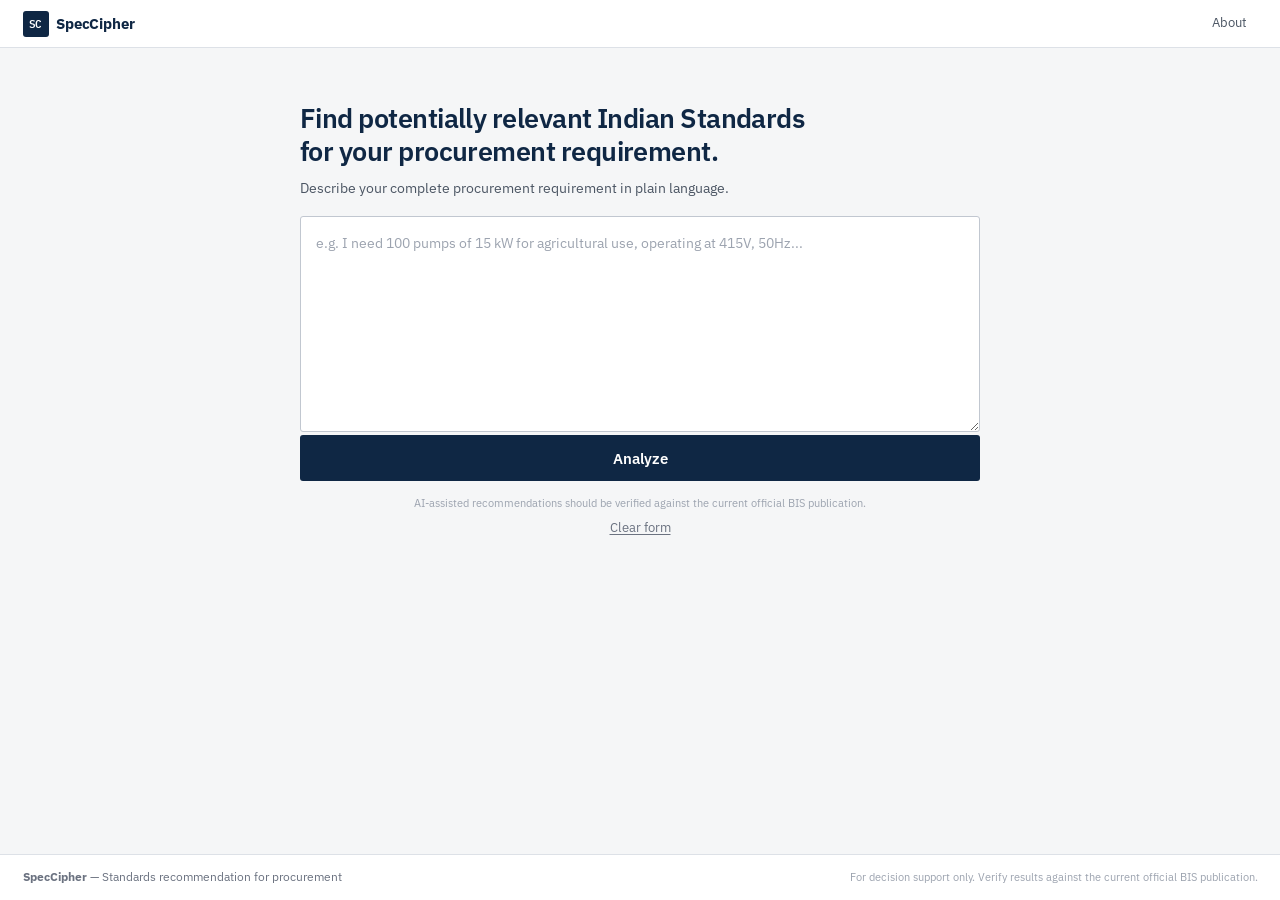
==== commit df67d052: "Update index.html" ====
--- a/frontend/index.html
+++ b/frontend/index.html
@@ -1,593 +1,636 @@
 <!DOCTYPE html>
 <html lang="en">
- <head>
-  <meta charset="utf-8"/>
-  <meta content="width=device-width, initial-scale=1.0" name="viewport"/>
-  <title>
-   SpecCipher &mdash; Find Indian Standards for Procurement
-  </title>
-  <meta content="Describe a procurement requirement in plain language to identify potentially applicable Indian Standards. AI-assisted, requires verification." name="description"/>
-  <link href="css/style.css" rel="stylesheet"/>
-  <link href="css/responsive.css" rel="stylesheet"/>
- </head>
- <body>
-  <header class="app-header">
-   <div class="header-container">
-    <a class="brand-logo" data-view-target="new-analysis" href="#" role="button">
-     <div aria-hidden="true" class="brand-glyph">
-      SC
-     </div>
-     SpecCipher
-    </a>
-    <nav aria-label="Utility navigation" class="header-nav">
-     <button class="nav-btn" data-view-target="search" id="nav-search">
-      Standards
-     </button>
-     <button class="nav-btn" data-view-target="about" id="nav-about">
-      About
-     </button>
-    </nav>
-   </div>
-  </header>
-  <main class="main-wrapper" id="main-content">
-   <section aria-label="Analyze a specification" class="view-section active" id="view-new-analysis">
-    <form id="spec-analysis-form" novalidate="">
-     <div class="tool-screen">
-      <h1 class="tool-heading">
-       Find potentially applicable Indian Standards
-       <br/>
-       for your procurement requirement.
-      </h1>
-      <p class="tool-subtext">
-       Describe your complete procurement requirement in plain language.
-      </p>
-      <textarea aria-label="Procurement specification" class="spec-textarea" id="spec-raw-text" placeholder="e.g. I need 100 pumps of 15 kW for agricultural use, operating at 415V, 50Hz..." rows="8"></textarea>
-      <button class="tool-analyze-btn" id="btn-submit-analysis" type="submit">
-       Analyze
-      </button>
-      <p class="tool-disclaimer">
-       AI-assisted recommendations should be verified against
-            the current official BIS publication.
-      </p>
-      <div class="tool-clear-link">
-       <button class="btn-text-link" id="btn-clear-spec" type="button">
-        Clear form
-       </button>
-      </div>
-     </div>
-    </form>
-   </section>
-   <section aria-label="Analysis results" class="view-section" id="view-results">
-    <div class="results-back-nav">
-     <div class="results-back-nav-left">
-      <button class="btn-text-link" data-view-target="new-analysis">
-       &larr; New search
-      </button>
-     </div>
+<head>
+    <meta charset="utf-8"/>
+    <meta content="width=device-width, initial-scale=1.0" name="viewport"/>
+    <title>SpecCipher — Find Indian Standards for Procurement</title>
+    <meta content="Describe a procurement requirement in plain language to identify potentially relevant Indian Standards. AI-assisted, requires verification." name="description"/>
+    <link href="css/style.css" rel="stylesheet"/>
+    <link href="css/responsive.css" rel="stylesheet"/>
+</head>
+
+<body>
+
+<header class="app-header">
+    <div class="header-container">
+        <a class="brand-logo" data-view-target="new-analysis" href="#" role="button">
+            <div aria-hidden="true" class="brand-glyph">
+                SC
+            </div>
+            SpecCipher
+        </a>
+
+        <nav aria-label="Utility navigation" class="header-nav">
+            <button class="nav-btn" data-view-target="about" id="nav-about">
+                About
+            </button>
+        </nav>
     </div>
-    <div class="empty-state-box" id="results-empty-state">
-     <svg aria-hidden="true" class="empty-state-icon" fill="none" stroke="currentColor" stroke-width="1.5" viewbox="0 0 24 24">
-      <path d="M14 2H6a2 2 0 0 0-2 2v16a2 2 0 0 0 2 2h12a2 2 0 0 0 2-2V8z">
-      </path>
-      <polyline points="14 2 14 8 20 8">
-      </polyline>
-      <line x1="16" x2="8" y1="13" y2="13">
-      </line>
-      <line x1="16" x2="8" y1="17" y2="17">
-      </line>
-     </svg>
-     <div class="empty-state-title">
-      No analysis yet
-     </div>
-     <div class="empty-state-desc">
-      Submit a procurement specification to begin.
-          Results will appear here.
-     </div>
-     <div class="empty-state-actions">
-      <button class="btn btn-primary" data-view-target="new-analysis">
-       Analyze a specification
-      </button>
-     </div>
+</header>
+
+<main class="main-wrapper" id="main-content">
+
+    <section aria-label="Analyze a specification" class="view-section active" id="view-new-analysis">
+        <form id="spec-analysis-form" novalidate="">
+            <div class="tool-screen">
+
+                <h1 class="tool-heading">
+                    Find potentially relevant Indian Standards
+                    <br/>
+                    for your procurement requirement.
+                </h1>
+
+                <p class="tool-subtext">
+                    Describe your complete procurement requirement in plain language.
+                </p>
+
+                <textarea
+                    aria-label="Procurement specification"
+                    class="spec-textarea"
+                    id="spec-raw-text"
+                    maxlength="5000"
+                    placeholder="e.g. I need 100 pumps of 15 kW for agricultural use, operating at 415V, 50Hz..."
+                    rows="8"
+                ></textarea>
+
+                <button class="tool-analyze-btn" id="btn-submit-analysis" type="submit">
+                    Analyze
+                </button>
+
+                <p class="tool-disclaimer">
+                    AI-assisted recommendations should be verified against
+                    the current official BIS publication.
+                </p>
+
+                <div class="tool-clear-link">
+                    <button class="btn-text-link" id="btn-clear-spec" type="button">
+                        Clear form
+                    </button>
+                </div>
+
+            </div>
+        </form>
+    </section>
+
+    <section aria-label="Analysis results" class="view-section" id="view-results">
+
+        <div class="results-back-nav">
+            <div class="results-back-nav-left">
+                <button class="btn-text-link" data-view-target="new-analysis">
+                    &larr; New search
+                </button>
+            </div>
+        </div>
+
+        <div class="empty-state-box" id="results-empty-state">
+
+            <svg aria-hidden="true" class="empty-state-icon" fill="none" stroke="currentColor" stroke-width="1.5" viewbox="0 0 24 24">
+                <path d="M14 2H6a2 2 0 0 0-2 2v16a2 2 0 0 0 2 2h12a2 2 0 0 0 2-2V8z"></path>
+                <polyline points="14 2 14 8 20 8"></polyline>
+                <line x1="16" x2="8" y1="13" y2="13"></line>
+                <line x1="16" x2="8" y1="17" y2="17"></line>
+            </svg>
+
+            <div class="empty-state-title">
+                No analysis yet
+            </div>
+
+            <div class="empty-state-desc">
+                Submit a procurement specification to begin.
+                Results will appear here.
+            </div>
+
+            <div class="empty-state-actions">
+                <button class="btn btn-primary" data-view-target="new-analysis">
+                    Analyze a specification
+                </button>
+            </div>
+
+        </div>
+
+        <div class="results-container" id="results-content-area" style="display:none;">
+
+            <div class="results-summary-banner">
+                <div>
+                    <div class="query-meta-title" id="result-query-timestamp">
+                        Analysis
+                    </div>
+
+                    <div class="query-text-preview" id="result-query-preview">
+                        Procurement requirement
+                    </div>
+                </div>
+
+                <div class="results-action-group">
+                    <button class="btn btn-outline btn-sm" id="btn-refine-spec" type="button">
+                        Refine specification
+                    </button>
+                </div>
+            </div>
+
+            <div class="understood-specs-card">
+
+                <div class="panel-header">
+                    <div class="panel-title">
+                        <svg aria-hidden="true" fill="none" height="14" stroke="currentColor" stroke-width="2" viewbox="0 0 24 24" width="14">
+                            <polyline points="20 6 9 17 4 12"></polyline>
+                        </svg>
+                        Submitted requirement
+                    </div>
+                </div>
+
+                <div class="specs-grid-layout" id="understood-specs-grid">
+                </div>
+
+                <div class="missing-info-banner" id="missing-info-box" role="status" style="display:none;">
+                    <svg aria-hidden="true" class="missing-info-icon" fill="none" height="16" stroke="currentColor" stroke-width="2" viewbox="0 0 24 24" width="16">
+                        <circle cx="12" cy="12" r="10"></circle>
+                        <line x1="12" x2="12" y1="8" y2="12"></line>
+                        <line x1="12" x2="12.01" y1="16" y2="16"></line>
+                    </svg>
+
+                    <div>
+                        <div class="missing-info-title">
+                            Specification incomplete
+                        </div>
+
+                        <div>
+                            Providing additional product, application, or technical details may improve matching accuracy.
+                        </div>
+
+                        <ul class="missing-info-list" id="missing-info-list">
+                        </ul>
+
+                        <div style="margin-top:0.65rem;">
+                            <button class="btn btn-sm btn-secondary" data-view-target="new-analysis" type="button">
+                                Refine specification
+                            </button>
+                        </div>
+                    </div>
+                </div>
+
+            </div>
+
+            <div class="institutional-notice" id="results-global-warnings" role="alert" style="display:none; background:var(--status-low-bg); border-color:var(--status-low-border); color:var(--status-low-text);">
+            </div>
+
+            <div class="ranked-standards-section">
+
+                <div class="standards-count-header">
+                    <div class="standards-count-title" id="recommendations-count-text">
+                        Retrieved standard matches
+                    </div>
+                </div>
+
+                <div id="ranked-standards-list" style="display:flex; flex-direction:column; gap:0.65rem;">
+                </div>
+
+            </div>
+
+        </div>
+
+    </section>
+
+    <section aria-label="About SpecCipher" class="view-section" id="view-about">
+
+        <div class="view-header">
+            <div>
+                <div class="view-pretitle">
+                    About
+                </div>
+
+                <h1 class="view-title">
+                    SpecCipher
+                </h1>
+
+                <p class="view-description">
+                    Standards recommendation for procurement specifications.
+                </p>
+            </div>
+        </div>
+
+        <div class="about-grid">
+
+            <article class="about-article">
+
+                <h2>
+                    What it does
+                </h2>
+
+                <p>
+                    SpecCipher helps identify potentially relevant Bureau
+                    of Indian Standards (BIS) specifications for a given
+                    procurement requirement. Provide a description of what
+                    you are procuring and the tool returns a ranked list of
+                    candidate standards based on retrieved document content.
+                </p>
+
+                <h2>
+                    Who it is for
+                </h2>
+
+                <p>
+                    Procurement officers, technical evaluation committees,
+                    and specification writers who need to quickly assess
+                    which Indian Standards may be relevant to a product or service.
+                </p>
+
+                <h2>
+                    How to use it
+                </h2>
+
+                <ul>
+                    <li>
+                        Describe the product, technical requirement,
+                        operating conditions, application, and quantity
+                        in plain language.
+                    </li>
+
+                    <li>
+                        Click
+                        <strong>
+                            Analyze
+                        </strong>
+                        and review the ranked results.
+                    </li>
+
+                    <li>
+                        Open
+                        <strong>
+                            View Retrieved Text
+                        </strong>
+                        on a result to inspect the supporting content.
+                    </li>
+                </ul>
+
+                <h2>
+                    Limitations
+                </h2>
+
+                <p>
+                    SpecCipher is a
+                    <strong>
+                        decision-support tool only
+                    </strong>.
+                    Retrieval similarity does not by itself establish
+                    final applicability, compliance, or legal validity.
+                    Results must be independently verified against the
+                    current official BIS publication before use in any
+                    tender document, procurement contract, or legal
+                    compliance context.
+                </p>
+
+                <p>
+                    SpecCipher is not affiliated with or operated by the
+                    Bureau of Indian Standards.
+                </p>
+
+            </article>
+
+            <div class="dashboard-panel" style="height:fit-content;">
+
+                <div class="panel-header">
+                    <div class="panel-title">
+                        Tool details
+                    </div>
+                </div>
+
+                <div class="system-info-list">
+
+                    <div class="info-row">
+                        <span class="info-label">
+                            Standards scope
+                        </span>
+
+                        <span class="info-val">
+                            BIS (Indian)
+                        </span>
+                    </div>
+
+                    <div class="info-row">
+                        <span class="info-label">
+                            Input
+                        </span>
+
+                        <span class="info-val">
+                            Natural-language text
+                        </span>
+                    </div>
+
+                    <div class="info-row">
+                        <span class="info-label">
+                            Retrieval
+                        </span>
+
+                        <span class="info-val">
+                            Top 5 matches
+                        </span>
+                    </div>
+
+                    <div class="info-row">
+                        <span class="info-label">
+                            Output
+                        </span>
+
+                        <span class="info-val">
+                            Decision support
+                        </span>
+                    </div>
+
+                    <div class="info-row">
+                        <span class="info-label">
+                            Project
+                        </span>
+
+                        <span class="info-val">
+                            SIH 2026
+                        </span>
+                    </div>
+
+                </div>
+
+            </div>
+
+        </div>
+
+    </section>
+
+</main>
+
+<div
+    aria-label="Analyzing specification"
+    aria-modal="true"
+    class="analysis-progress-modal"
+    id="analysis-progress-modal"
+    role="dialog"
+>
+
+    <div class="progress-box">
+
+        <div class="progress-header">
+
+            <div class="progress-title">
+                Analyzing specification
+            </div>
+
+            <div aria-hidden="true" class="progress-badge" id="progress-badge-label">
+            </div>
+
+        </div>
+
+        <div aria-label="Analysis in progress" class="progress-bar-wrap" role="progressbar">
+            <div class="progress-bar-fill">
+            </div>
+        </div>
+
+        <div class="progress-stepper-list">
+
+            <div class="progress-step-item pending" id="step-item-1">
+                <div aria-hidden="true" class="step-num-indicator">
+                    01
+                </div>
+
+                <div class="step-content-meta">
+                    <div class="step-name">
+                        Receiving requirement
+                    </div>
+
+                    <div class="step-desc">
+                        Processing the submitted procurement requirement
+                    </div>
+                </div>
+            </div>
+
+            <div class="progress-step-item pending" id="step-item-2">
+                <div aria-hidden="true" class="step-num-indicator">
+                    02
+                </div>
+
+                <div class="step-content-meta">
+                    <div class="step-name">
+                        Searching standards
+                    </div>
+
+                    <div class="step-desc">
+                        Retrieving matching document chunks
+                    </div>
+                </div>
+            </div>
+
+            <div class="progress-step-item pending" id="step-item-3">
+                <div aria-hidden="true" class="step-num-indicator">
+                    03
+                </div>
+
+                <div class="step-content-meta">
+                    <div class="step-name">
+                        Ranking matches
+                    </div>
+
+                    <div class="step-desc">
+                        Ordering results by similarity
+                    </div>
+                </div>
+            </div>
+
+            <div class="progress-step-item pending" id="step-item-4">
+                <div aria-hidden="true" class="step-num-indicator">
+                    04
+                </div>
+
+                <div class="step-content-meta">
+                    <div class="step-name">
+                        Preparing results
+                    </div>
+
+                    <div class="step-desc">
+                        Preparing source and retrieved text
+                    </div>
+                </div>
+            </div>
+
+        </div>
+
+        <div class="progress-cancel-bar">
+            <span class="progress-status-text">
+                Communicating with backend...
+            </span>
+        </div>
+
     </div>
-    <div class="results-container" id="results-content-area" style="display:none;">
-     <div class="results-summary-banner">
-      <div>
-       <div class="query-meta-title" id="result-query-timestamp">
-        Analysis
-       </div>
-       <div class="query-text-preview" id="result-query-preview">
-        Procurement requirement
-       </div>
-      </div>
-      <div class="results-action-group">
-       <button class="btn btn-outline btn-sm" id="btn-refine-spec">
-        Refine specification
-       </button>
-      </div>
-     </div>
-     <div class="understood-specs-card">
-      <div class="panel-header">
-       <div class="panel-title">
-        <svg aria-hidden="true" fill="none" height="14" stroke="currentColor" stroke-width="2" viewbox="0 0 24 24" width="14">
-         <polyline points="20 6 9 17 4 12">
-         </polyline>
-        </svg>
-        What we understood
-       </div>
-      </div>
-      <div class="specs-grid-layout" id="understood-specs-grid">
-      </div>
-      <div class="missing-info-banner" id="missing-info-box" role="status" style="display:none;">
-       <svg aria-hidden="true" class="missing-info-icon" fill="none" height="16" stroke="currentColor" stroke-width="2" viewbox="0 0 24 24" width="16">
-        <circle cx="12" cy="12" r="10">
-        </circle>
-        <line x1="12" x2="12" y1="8" y2="12">
-        </line>
-        <line x1="12" x2="12.01" y1="16" y2="16">
-        </line>
-       </svg>
-       <div>
-        <div class="missing-info-title">
-         Specification incomplete
-        </div>
+
+</div>
+
+<div
+    aria-label="Standard details"
+    aria-modal="true"
+    class="drawer-overlay"
+    id="standard-details-drawer"
+    role="dialog"
+>
+
+    <div class="drawer-panel">
+
+        <div class="drawer-header">
+
+            <div>
+
+                <div class="drawer-header-meta">
+
+                    <span class="standard-id-tag" id="drawer-standard-id">
+                        IS —
+                    </span>
+
+                    <span class="status-badge active" id="drawer-status-badge">
+                        Retrieved
+                    </span>
+
+                    <span class="brand-badge" id="drawer-version-tag" style="display:none;">
+                    </span>
+
+                </div>
+
+                <div class="drawer-title" id="drawer-standard-title">
+                    Retrieved standard match
+                </div>
+
+            </div>
+
+            <button aria-label="Close" class="drawer-close-btn" type="button">
+                ✕
+            </button>
+
+        </div>
+
+        <div class="drawer-body">
+
+            <div class="document-meta-grid">
+
+                <div class="doc-meta-item">
+                    <div class="doc-meta-label">
+                        Similarity
+                    </div>
+
+                    <div class="doc-meta-val" id="drawer-score-val">
+                        &mdash;
+                    </div>
+                </div>
+
+                <div class="doc-meta-item">
+                    <div class="doc-meta-label">
+                        Rank
+                    </div>
+
+                    <div class="doc-meta-val" id="drawer-conf-val">
+                        &mdash;
+                    </div>
+                </div>
+
+                <div class="doc-meta-item">
+                    <div class="doc-meta-label">
+                        Source pages
+                    </div>
+
+                    <div class="doc-meta-val" id="drawer-clauses-count">
+                        &mdash;
+                    </div>
+                </div>
+
+            </div>
+
+            <div>
+
+                <div class="detail-section-title">
+                    Retrieved section
+                </div>
+
+                <div class="scope-text-block" id="drawer-scope-content">
+                    Section information provided by the retrieval service.
+                </div>
+
+            </div>
+
+            <div>
+
+                <div class="detail-section-title">
+                    Source
+                </div>
+
+                <div class="matched-tags-list" id="drawer-matched-list">
+                </div>
+
+            </div>
+
+            <div>
+
+                <div class="detail-section-title">
+                    Retrieved text
+                </div>
+
+                <div class="evidence-card-list" id="drawer-evidence-list">
+                </div>
+
+            </div>
+
+        </div>
+
+    </div>
+
+</div>
+
+<footer class="app-footer">
+
+    <div class="footer-container">
+
         <div>
-         Providing the following may improve matching accuracy:
-        </div>
-        <ul class="missing-info-list" id="missing-info-list">
-        </ul>
-        <div style="margin-top:0.65rem;">
-         <button class="btn btn-sm btn-secondary" data-view-target="new-analysis">
-          Refine specification
-         </button>
-        </div>
-       </div>
-      </div>
-     </div>
-     <div class="institutional-notice" id="results-global-warnings" role="alert" style="display:none; background:var(--status-low-bg); border-color:var(--status-low-border); color:var(--status-low-text);">
-     </div>
-     <div class="ranked-standards-section">
-      <div class="standards-count-header">
-       <div class="standards-count-title" id="recommendations-count-text">
-        Potentially applicable standards
-       </div>
-       <div aria-label="Filter results" class="standards-filter-pills" role="group">
-        <button class="filter-pill active" data-filter="all">
-         All
-        </button>
-        <button class="filter-pill" data-filter="high">
-         High confidence
-        </button>
-        <button class="filter-pill" data-filter="moderate">
-         Moderate
-        </button>
-        <button class="filter-pill" data-filter="current">
-         Current only
-        </button>
-       </div>
-      </div>
-      <div id="ranked-standards-list" style="display:flex; flex-direction:column; gap:0.65rem;">
-      </div>
-     </div>
+            <strong>
+                SpecCipher
+            </strong>
+            &mdash; Standards recommendation for procurement
+        </div>
+
+        <div class="footer-disclaimer">
+            For decision support only. Verify results against the current official BIS publication.
+        </div>
+
     </div>
-   </section>
-   <section aria-label="Search Indian Standards" class="view-section" id="view-search">
-    <div class="view-header">
-     <div class="view-title-group-actions">
-      <div>
-       <div class="view-pretitle">
-        Standards catalog
-       </div>
-       <h1 class="view-title">
-        Search Indian Standards
-       </h1>
-       <p class="view-description">
-        Look up BIS standards by IS number or keyword.
-       </p>
-      </div>
-     </div>
-    </div>
-    <div class="search-bar-card">
-     <form id="standards-search-form">
-      <div class="search-input-group">
-       <input aria-label="Search standards" class="search-field" id="search-query-input" placeholder="IS number or product keyword..." type="text"/>
-       <button class="btn btn-primary" type="submit">
-        <svg aria-hidden="true" fill="none" height="14" stroke="currentColor" stroke-width="2" viewbox="0 0 24 24" width="14">
-         <circle cx="11" cy="11" r="8">
-         </circle>
-         <line x1="21" x2="16.65" y1="21" y2="16.65">
-         </line>
-        </svg>
-        Search
-       </button>
-      </div>
-     </form>
-    </div>
-    <div class="empty-state-box" id="search-empty-state">
-     <svg aria-hidden="true" class="empty-state-icon" fill="none" stroke="currentColor" stroke-width="1.5" viewbox="0 0 24 24">
-      <circle cx="11" cy="11" r="8">
-      </circle>
-      <line x1="21" x2="16.65" y1="21" y2="16.65">
-      </line>
-     </svg>
-     <div class="empty-state-title">
-      Search the standards catalog
-     </div>
-     <div class="empty-state-desc">
-      Enter an IS number or keyword to look up Indian Standards.
-     </div>
-    </div>
-    <div class="search-results-table-wrapper" id="search-results-wrapper" style="display:none;">
-     <div id="search-results-stats" role="status" style="padding:0.6rem 1rem; font-size:0.72rem; color:var(--text-tertiary); border-bottom:1px solid var(--border-default);">
-      Search results
-     </div>
-     <table class="tech-table">
-      <thead>
-       <tr>
-        <th style="width:130px;">
-         Standard
-        </th>
-        <th>
-         Title
-        </th>
-        <th style="width:100px;">
-         Status
-        </th>
-        <th style="width:140px; text-align:right;">
-         Action
-        </th>
-       </tr>
-      </thead>
-      <tbody id="search-results-tbody">
-      </tbody>
-     </table>
-    </div>
-   </section>
-   <section aria-label="About SpecCipher" class="view-section" id="view-about">
-    <div class="view-header">
-     <div>
-      <div class="view-pretitle">
-       About
-      </div>
-      <h1 class="view-title">
-       SpecCipher
-      </h1>
-      <p class="view-description">
-       Standards recommendation for procurement specifications.
-      </p>
-     </div>
-    </div>
-    <div class="about-grid">
-     <article class="about-article">
-      <h2>
-       What it does
-      </h2>
-      <p>
-       SpecCipher helps identify potentially applicable Bureau
-            of Indian Standards (BIS) specifications for a given
-            procurement requirement. Provide a description of what
-            you are procuring &mdash; the tool returns a ranked list of
-            candidate standards with evidence of why each was matched.
-      </p>
-      <h2>
-       Who it is for
-      </h2>
-      <p>
-       Procurement officers, technical evaluation committees,
-            and specification writers who need to quickly assess
-            which Indian Standards may apply to a product or service.
-      </p>
-      <h2>
-       How to use it
-      </h2>
-      <ul>
-       <li>
-        Describe the product, technical requirement, or
-              operating conditions in plain language.
-       </li>
-       <li>
-        Describe the complete requirement, including quantity, technical details, application, and operating conditions.
-       </li>
-       <li>
-        Click
-        <strong>
-         Analyze
-        </strong>
-        and review the ranked results.
-       </li>
-       <li>
-        Click
-        <strong>
-         View Details &amp; Evidence
-        </strong>
-        on any result to inspect supporting information.
-       </li>
-      </ul>
-      <h2>
-       Limitations
-      </h2>
-      <p>
-       SpecCipher is a
-       <strong>
-        decision-support tool only
-       </strong>
-       .
-            Results are indicative. All recommendations must be
-            independently verified against the current official BIS
-            publication before use in any tender document, procurement
-            contract, or legal compliance context.
-      </p>
-      <p>
-       SpecCipher is not affiliated with or operated by the
-            Bureau of Indian Standards.
-      </p>
-     </article>
-     <div class="dashboard-panel" style="height:fit-content;">
-      <div class="panel-header">
-       <div class="panel-title">
-        Tool details
-       </div>
-      </div>
-      <div class="system-info-list">
-       <div class="info-row">
-        <span class="info-label">
-         Standards scope
-        </span>
-        <span class="info-val">
-         BIS (Indian)
-        </span>
-       </div>
-       <div class="info-row">
-        <span class="info-label">
-         Input
-        </span>
-        <span class="info-val">
-         Text, PDF
-        </span>
-       </div>
-       <div class="info-row">
-        <span class="info-label">
-         Output
-        </span>
-        <span class="info-val">
-         Decision support
-        </span>
-       </div>
-       <div class="info-row">
-        <span class="info-label">
-         Project
-        </span>
-        <span class="info-val">
-         SIH 2026
-        </span>
-       </div>
-      </div>
-     </div>
-    </div>
-   </section>
-  </main>
-  <div aria-label="Analyzing specification" aria-modal="true" class="analysis-progress-modal" id="analysis-progress-modal" role="dialog">
-   <div class="progress-box">
-    <div class="progress-header">
-     <div class="progress-title">
-      Analyzing specification
-     </div>
-     <div aria-hidden="true" class="progress-badge" id="progress-badge-label">
-     </div>
-    </div>
-    <div aria-label="Analysis in progress" class="progress-bar-wrap" role="progressbar">
-     <div class="progress-bar-fill">
-     </div>
-    </div>
-    <div class="progress-stepper-list">
-     <div class="progress-step-item pending" id="step-item-1">
-      <div aria-hidden="true" class="step-num-indicator">
-       01
-      </div>
-      <div class="step-content-meta">
-       <div class="step-name">
-        Understanding requirements
-       </div>
-       <div class="step-desc">
-        Parsing the specification
-       </div>
-      </div>
-     </div>
-     <div class="progress-step-item pending" id="step-item-2">
-      <div aria-hidden="true" class="step-num-indicator">
-       02
-      </div>
-      <div class="step-content-meta">
-       <div class="step-name">
-        Searching standards
-       </div>
-       <div class="step-desc">
-        Retrieving candidate Indian Standards
-       </div>
-      </div>
-     </div>
-     <div class="progress-step-item pending" id="step-item-3">
-      <div aria-hidden="true" class="step-num-indicator">
-       03
-      </div>
-      <div class="step-content-meta">
-       <div class="step-name">
-        Checking relevance
-       </div>
-       <div class="step-desc">
-        Scoring and verifying status
-       </div>
-      </div>
-     </div>
-     <div class="progress-step-item pending" id="step-item-4">
-      <div aria-hidden="true" class="step-num-indicator">
-       04
-      </div>
-      <div class="step-content-meta">
-       <div class="step-name">
-        Preparing results
-       </div>
-       <div class="step-desc">
-        Compiling recommendations
-       </div>
-      </div>
-     </div>
-     <div aria-hidden="true" class="progress-step-item pending" id="step-item-5" style="display:none;">
-     </div>
-     <div aria-hidden="true" class="progress-step-item pending" id="step-item-6" style="display:none;">
-     </div>
-    </div>
-    <div class="progress-cancel-bar">
-     <span class="progress-status-text">
-      Communicating with backend...
-     </span>
-    </div>
-   </div>
-  </div>
-  <div aria-label="Standard details" aria-modal="true" class="drawer-overlay" id="standard-details-drawer" role="dialog">
-   <div class="drawer-panel">
-    <div class="drawer-header">
-     <div>
-      <div class="drawer-header-meta">
-       <span class="standard-id-tag" id="drawer-standard-id">
-        IS &mdash;
-       </span>
-       <span class="status-badge current" id="drawer-status-badge">
-        Active
-       </span>
-       <span class="brand-badge" id="drawer-version-tag" style="display:none;">
-       </span>
-      </div>
-      <div class="drawer-title" id="drawer-standard-title">
-       Standard title
-      </div>
-     </div>
-     <button aria-label="Close" class="drawer-close-btn">
-      ✕
-     </button>
-    </div>
-    <div class="drawer-body">
-     <div class="document-meta-grid">
-      <div class="doc-meta-item">
-       <div class="doc-meta-label">
-        Relevance
-       </div>
-       <div class="doc-meta-val" id="drawer-score-val">
-        &mdash;
-       </div>
-      </div>
-      <div class="doc-meta-item">
-       <div class="doc-meta-label">
-        Confidence
-       </div>
-       <div class="doc-meta-val" id="drawer-conf-val">
-        &mdash;
-       </div>
-      </div>
-      <div class="doc-meta-item">
-       <div class="doc-meta-label">
-        Evidence excerpts
-       </div>
-       <div class="doc-meta-val" id="drawer-clauses-count">
-        &mdash;
-       </div>
-      </div>
-     </div>
-     <div>
-      <div class="detail-section-title">
-       Scope
-      </div>
-      <div class="scope-text-block" id="drawer-scope-content">
-       Scope information provided by the backend.
-      </div>
-     </div>
-     <div>
-      <div class="detail-section-title">
-       Why this result
-      </div>
-      <div class="matched-tags-list" id="drawer-matched-list">
-      </div>
-     </div>
-     <div>
-      <div class="detail-section-title">
-       Supporting evidence
-      </div>
-      <div class="evidence-card-list" id="drawer-evidence-list">
-      </div>
-     </div>
-     <div>
-      <div class="detail-section-title">
-       Related standards
-      </div>
-      <div class="relationship-graph-container">
-       <div class="empty-state-box" id="graph-empty-state" style="padding:1.5rem 1rem; border:none;">
-        <div class="empty-state-desc">
-         No related standards data returned for this result.
-        </div>
-       </div>
-       <svg aria-label="Related standards graph" class="graph-svg-wrapper" id="standards-graph-svg" style="display:none;">
-       </svg>
-       <div class="graph-legend">
-        <div class="legend-item">
-         <span class="legend-color" style="background:#0f2744;">
-         </span>
-         Target
-        </div>
-        <div class="legend-item">
-         <span class="legend-color" style="background:#1d4ed8;">
-         </span>
-         Test standard
-        </div>
-        <div class="legend-item">
-         <span class="legend-color" style="background:#ea580c;">
-         </span>
-         Safety standard
-        </div>
-        <div class="legend-item">
-         <span class="legend-color" style="background:#16a34a;">
-         </span>
-         Normative reference
-        </div>
-        <div class="legend-item">
-         <span class="legend-color" style="background:#7c3aed;">
-         </span>
-         Allied standard
-        </div>
-       </div>
-      </div>
-     </div>
-    </div>
-   </div>
-  </div>
-  <footer class="app-footer">
-   <div class="footer-container">
-    <div>
-     <strong>
-      SpecCipher
-     </strong>
-     &mdash; Standards recommendation for procurement
-    </div>
-    <div class="footer-disclaimer">
-     For decision support only. Verify results against the current official BIS publication.
-    </div>
-   </div>
-  </footer>
-  <script src="js/config.js">
-  </script>
-  <script src="js/api.js">
-  </script>
-  <script src="js/ui.js">
-  </script>
-  <script src="js/graph.js">
-  </script>
-  <script src="js/details.js">
-  </script>
-  <script src="js/results.js">
-  </script>
-  <script src="js/search.js">
-  </script>
-  <script src="js/analyze.js">
-  </script>
-  <script src="js/app.js">
-  </script>
- </body>
+
+</footer>
+
+<script src="js/config.js"></script>
+<script src="js/api.js"></script>
+<script src="js/ui.js"></script>
+<script src="js/details.js"></script>
+<script src="js/results.js"></script>
+<script src="js/analyze.js"></script>
+<script src="js/app.js"></script>
+
+<script>
+document.addEventListener('DOMContentLoaded', () => {
+    const textarea = document.getElementById('spec-raw-text');
+    const examples = [
+        'I need 100 pumps of 15 kW for agricultural use.',
+        'Steel pipes for high pressure water supply.',
+        'Electrical cables for industrial power distribution.'
+    ];
+
+    if (textarea) {
+        textarea.addEventListener('input', () => {
+            textarea.setAttribute('data-length', textarea.value.length);
+        });
+
+        textarea.setAttribute('data-length', textarea.value.length);
+    }
+
+    document.querySelectorAll('[data-view-target="new-analysis"]').forEach((button) => {
+        button.addEventListener('click', () => {
+            if (textarea) {
+                textarea.focus();
+            }
+        });
+    });
+});
+</script>
+
+</body>
 </html>
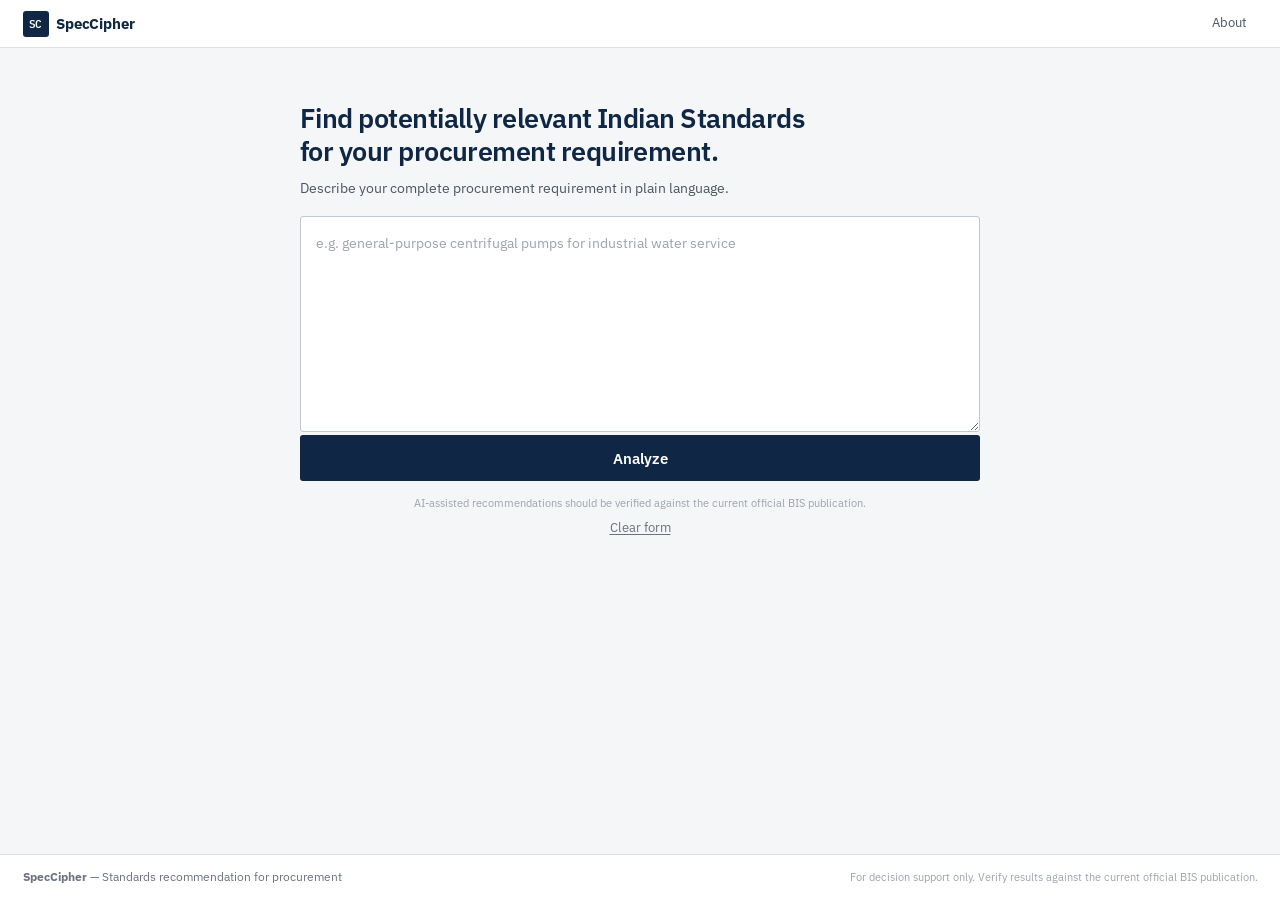
==== commit 6d6e35c2: "feat: Enhance error handling and user experience in analysis process - Improved logging for startup " ====
--- a/frontend/index.html
+++ b/frontend/index.html
@@ -48,8 +48,8 @@
                     aria-label="Procurement specification"
                     class="spec-textarea"
                     id="spec-raw-text"
-                    maxlength="5000"
-                    placeholder="e.g. I need 100 pumps of 15 kW for agricultural use, operating at 415V, 50Hz..."
+                    maxlength="4000"
+                    placeholder="e.g. general-purpose centrifugal pumps for industrial water service"
                     rows="8"
                 ></textarea>
 
@@ -62,9 +62,14 @@
                     the current official BIS publication.
                 </p>
 
+                <div class="institutional-notice" id="analysis-error-panel" role="alert" style="display:none;"></div>
+
                 <div class="tool-clear-link">
                     <button class="btn-text-link" id="btn-clear-spec" type="button">
                         Clear form
+                    </button>
+                    <button class="btn-text-link" id="btn-retry-analysis" type="button" style="display:none; margin-left:1rem;">
+                        Retry last requirement
                     </button>
                 </div>
 
@@ -142,31 +147,7 @@
                 <div class="specs-grid-layout" id="understood-specs-grid">
                 </div>
 
-                <div class="missing-info-banner" id="missing-info-box" role="status" style="display:none;">
-                    <svg aria-hidden="true" class="missing-info-icon" fill="none" height="16" stroke="currentColor" stroke-width="2" viewbox="0 0 24 24" width="16">
-                        <circle cx="12" cy="12" r="10"></circle>
-                        <line x1="12" x2="12" y1="8" y2="12"></line>
-                        <line x1="12" x2="12.01" y1="16" y2="16"></line>
-                    </svg>
-
-                    <div>
-                        <div class="missing-info-title">
-                            Specification incomplete
-                        </div>
-
-                        <div>
-                            Providing additional product, application, or technical details may improve matching accuracy.
-                        </div>
-
-                        <ul class="missing-info-list" id="missing-info-list">
-                        </ul>
-
-                        <div style="margin-top:0.65rem;">
-                            <button class="btn btn-sm btn-secondary" data-view-target="new-analysis" type="button">
-                                Refine specification
-                            </button>
-                        </div>
-                    </div>
+                <div class="missing-info-banner" id="missing-info-box" role="status" hidden style="display:none !important;" aria-hidden="true">
                 </div>
 
             </div>
@@ -266,6 +247,14 @@
                 <h2>
                     Limitations
                 </h2>
+
+                <p>
+                    Current MVP corpus: one independently indexed standard
+                    (<strong>IS 5120</strong>) and one retrieval chunk.
+                    SpecCipher does not claim BIS-wide or multi-standard coverage.
+                    Related-standard mentions in evidence are provenance facts,
+                    not independently ranked recommendations.
+                </p>
 
                 <p>
                     SpecCipher is a
@@ -277,7 +266,9 @@
                     Results must be independently verified against the
                     current official BIS publication before use in any
                     tender document, procurement contract, or legal
-                    compliance context.
+                    compliance context. The original source PDF for the
+                    current corpus is not present in this repository;
+                    provenance is carried from the canonical JSON artifact.
                 </p>
 
                 <p>
@@ -303,7 +294,7 @@
                         </span>
 
                         <span class="info-val">
-                            BIS (Indian)
+                            MVP: IS 5120 (1 chunk)
                         </span>
                     </div>
 
@@ -323,7 +314,7 @@
                         </span>
 
                         <span class="info-val">
-                            Top 5 matches
+                            Up to 5 recommendations
                         </span>
                     </div>
 
@@ -424,11 +415,11 @@
 
                 <div class="step-content-meta">
                     <div class="step-name">
-                        Ranking matches
+                        Validating applicability
                     </div>
 
                     <div class="step-desc">
-                        Ordering results by similarity
+                        Checking product, scope, and evidence thresholds
                     </div>
                 </div>
             </div>
@@ -508,7 +499,7 @@
 
                 <div class="doc-meta-item">
                     <div class="doc-meta-label">
-                        Similarity
+                        Relevance signal
                     </div>
 
                     <div class="doc-meta-val" id="drawer-score-val">
@@ -609,9 +600,9 @@
 document.addEventListener('DOMContentLoaded', () => {
     const textarea = document.getElementById('spec-raw-text');
     const examples = [
-        'I need 100 pumps of 15 kW for agricultural use.',
-        'Steel pipes for high pressure water supply.',
-        'Electrical cables for industrial power distribution.'
+        'general-purpose centrifugal pumps for industrial water service',
+        'three-phase induction motor energy efficiency for pump equipment',
+        'fire safety requirements for a commercial building'
     ];
 
     if (textarea) {
--- a/frontend/css/style.css
+++ b/frontend/css/style.css
@@ -1827,4 +1827,48 @@
 
 #status-indicator-text {
   display: none;
+}
+
+.standard-title-text mark {
+  color: var(--brand-accent);
+  background: transparent;
+  font-weight: 700;
+}
+
+.standard-category-line {
+  margin-top: 0.2rem;
+  color: var(--text-tertiary);
+  font-size: 0.78rem;
+}
+
+.record-evidence-column,
+.record-source-column {
+  display: flex;
+  flex-direction: column;
+  gap: 1rem;
+}
+
+.record-source-column {
+  border-left: 1px solid var(--border-default);
+  padding-left: 1.25rem;
+}
+
+.evidence-block {
+  min-width: 0;
+}
+
+.evidence-lines,
+.evidence-content {
+  color: var(--text-secondary);
+  font-size: 0.84rem;
+  line-height: 1.55;
+  overflow-wrap: anywhere;
+}
+
+.evidence-content {
+  white-space: pre-wrap;
+}
+
+.record-source-column .reason-bullets {
+  margin-top: 0.2rem;
 }
--- a/frontend/css/responsive.css
+++ b/frontend/css/responsive.css
@@ -25,6 +25,13 @@
   .record-reasoning-panel {
     grid-template-columns: 1fr;
     padding-left: calc(40px + 1.85rem);
+  }
+
+  .record-source-column {
+    border-left: none;
+    border-top: 1px solid var(--border-default);
+    padding-left: 0;
+    padding-top: 1rem;
   }
 
   .record-warning-banner {
